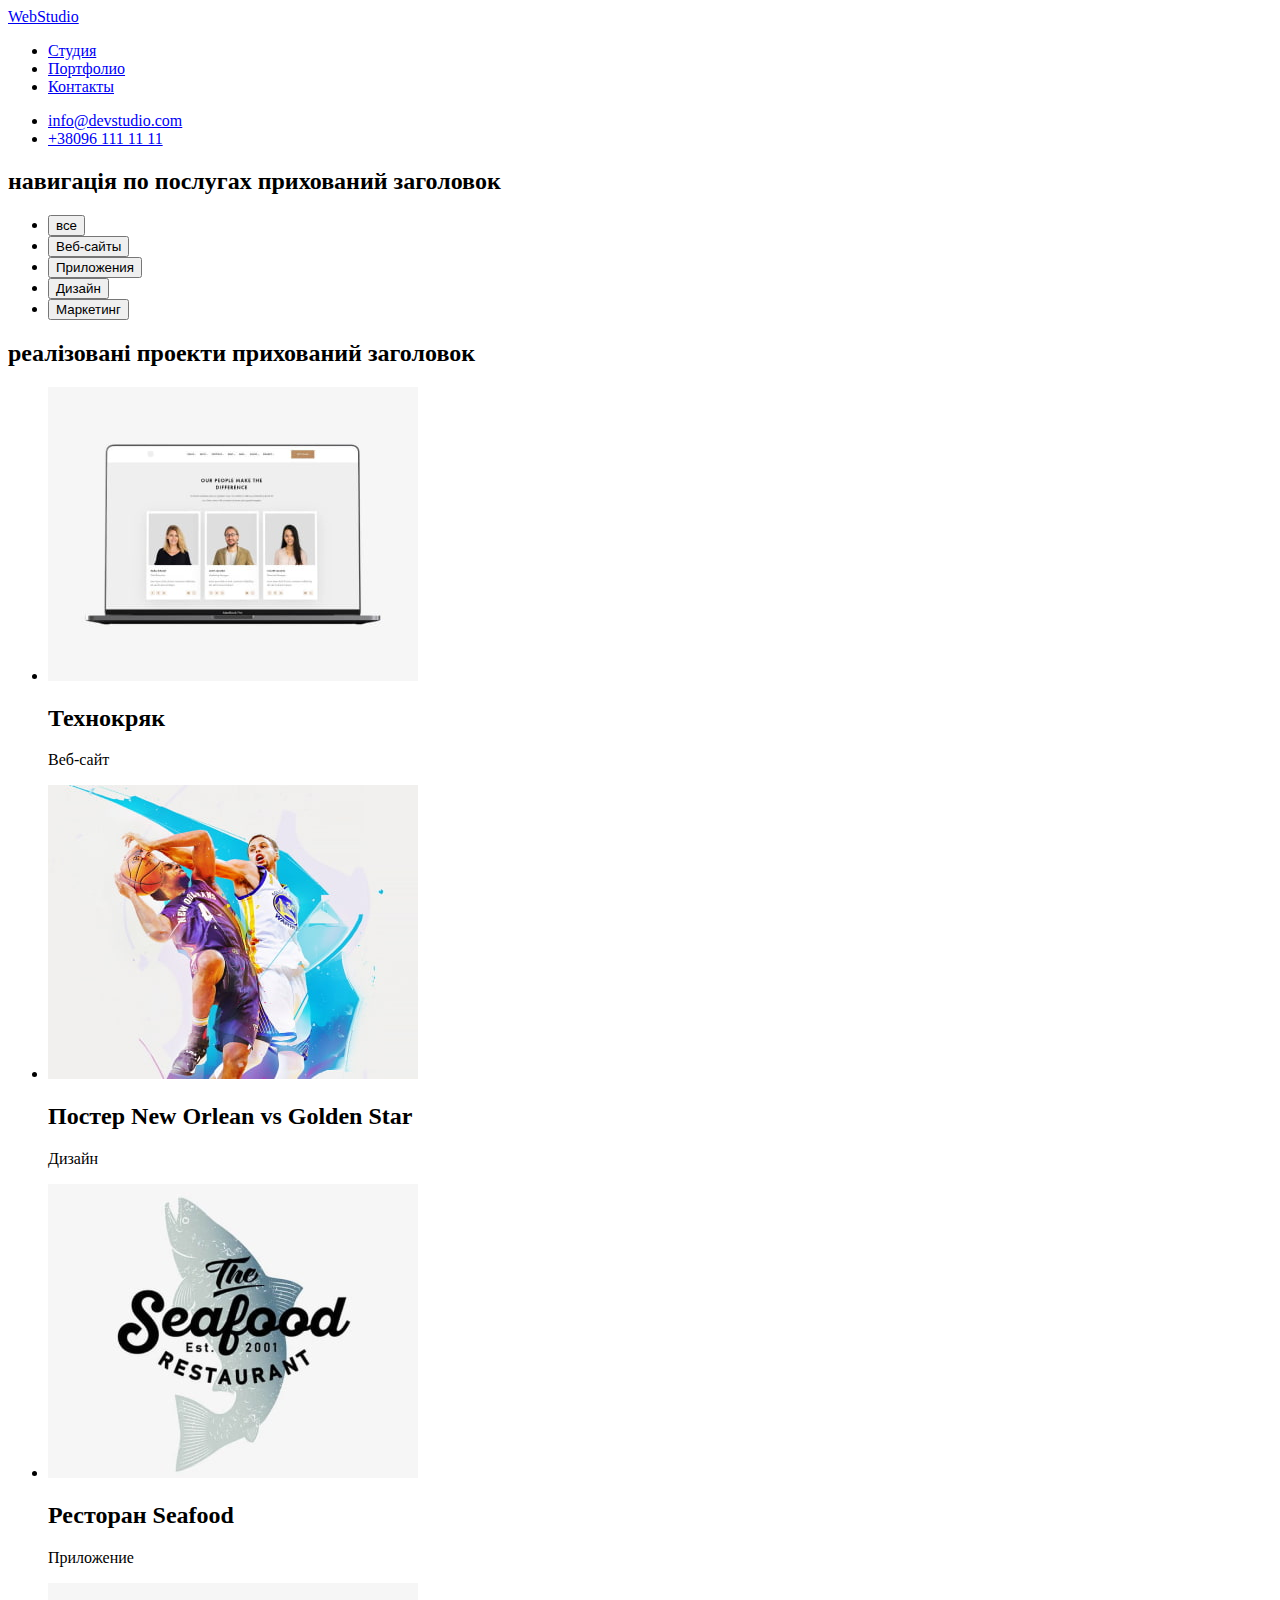
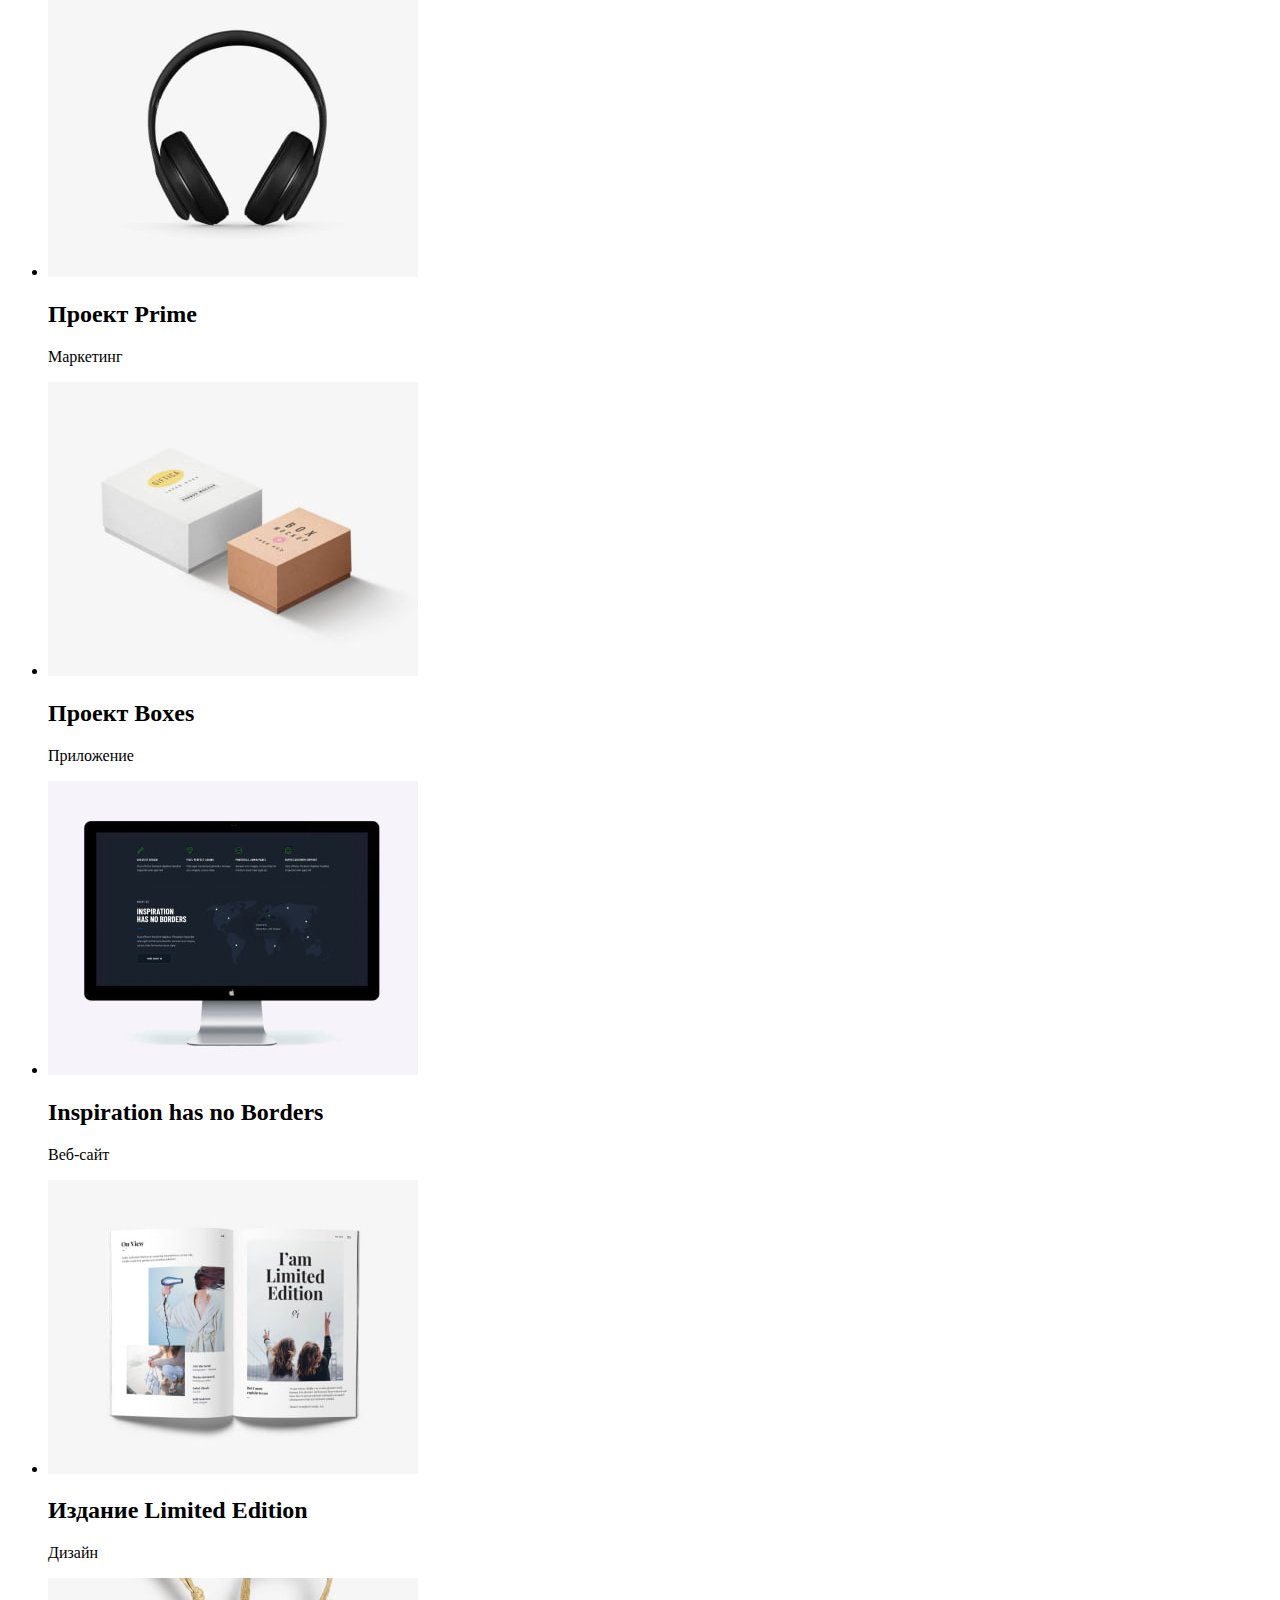
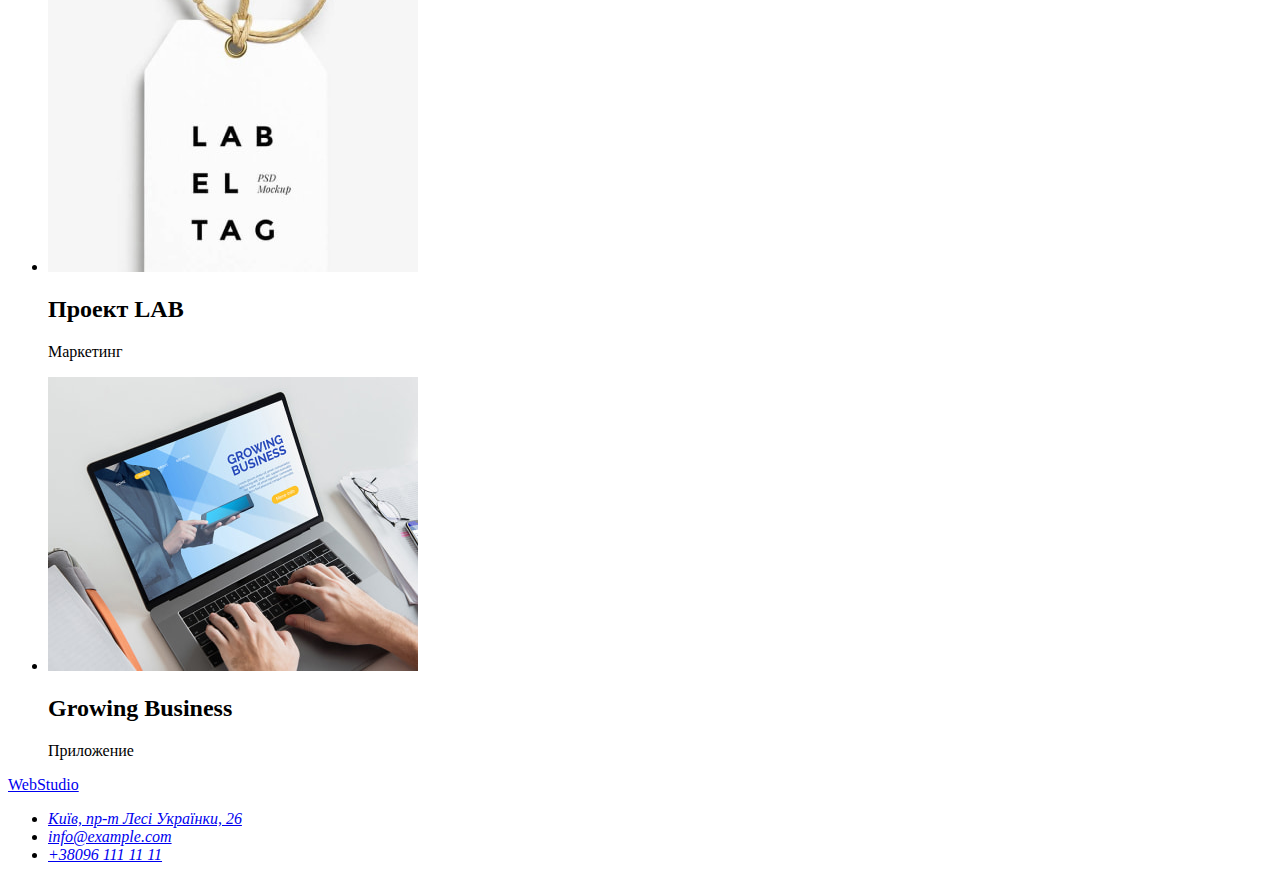
==== portfolio.html @ e9b62812 "portfolio" ====
<!DOCTYPE html>
<html lang="ru">
  <head>
    <meta charset="UTF-8" />
    <meta http-equiv="X-UA-Compatible" content="IE=edge" />
    <meta name="viewport" content="width=device-width, initial-scale=1.0" />
    <title>portfolio</title>
    <link rel="stylesheet" href="css/style.css" />
  </head>

  <body>
    <header>
      <nav>
        <a class="logo dark-logo" href="#">WebStudio</a>
        <ul>
          <li class="list-item">
            <a class="navlink" href="#">Студия</a>
          </li>
          <li class="list-item">
            <a class="navlink" href="#">Портфолио</a>
          </li>
          <li class="list-item">
            <a class="navlink" href="#">Контакты</a>
          </li>
        </ul>
      </nav>
      <ul>
        <li class="list-item">
          <a href="mailto:info@devstudio.com">info@devstudio.com</a>
        </li>
        <li class="list-item">
          <a href="tel:+380961111111">+38096 111 11 11</a>
        </li>
      </ul>
    </header>
    <main>
      <section>
        <h2>навигація по послугах прихований заголовок</h2>
        <ul>
          <li>
            <button type="button">все</button>
          </li>
          <li>
            <button type="button">Веб-сайты</button>
          </li>
          <li>
            <button type="button">Приложения</button>
          </li>
          <li>
            <button type="button">Дизайн</button>
          </li>
          <li>
            <button type="button">Маркетинг</button>
          </li>
        </ul>
      </section>
      <section>
        <h2>реалізовані проекти прихований заголовок</h2>
        <ul>
          <li>
            <a>
              <img src="./img/tehnockyak.jpg" alt="технокряк" />
              <h2>Технокряк</h2>
              <p>Веб-сайт</p>
            </a>
          </li>
          <li>
            <a>
              <img src="./img/poster.jpg" alt="постер" />
              <h2>Постер New Orlean vs Golden Star</h2>
              <p>Дизайн</p>
            </a>
          </li>
          <li>
            <a>
              <img src="./img/seafood.jpg" alt="ресторан" />
              <h2>Ресторан Seafood</h2>
              <p>Приложение</p>
            </a>
          </li>
          <li>
            <a>
              <img src="./img/prime.jpg" alt="проект prime" />
              <h2>Проект Prime</h2>
              <p>Маркетинг</p>
            </a>
          </li>
          <li>
            <a>
              <img src="./img/boxes.jpg" alt="boxes" />
              <h2>Проект Boxes</h2>
              <p>Приложение</p>
            </a>
          </li>
          <li>
            <a>
              <img src="./img/web-sate.jpg" alt="Веб-сайт" />
              <h2>Inspiration has no Borders</h2>
              <p>Веб-сайт</p>
            </a>
          </li>
          <li>
            <a>
              <img src="./img/limited_edition.jpg" alt="Дизайн издания" />
              <h2>Издание Limited Edition</h2>
              <p>Дизайн</p>
            </a>
          </li>
          <li>
            <a>
              <img src="./img/lab.jpg" alt="проект lab" />
              <h2>Проект LAB</h2>
              <p>Маркетинг</p>
            </a>
          </li>
          <li>
            <a>
              <img src="./img/business.jpg" alt="app Business" />
              <h2>Growing Business</h2>
              <p>Приложение</p>
            </a>
          </li>
        </ul>
      </section>
    </main>
    <footer>
      <a class="dark-logo" href="#">WebStudio</a>
      <address>
        <ul>
          <li>
            <a
              href="https://goo.gl/maps/NY9jB76HG3i3NCJy5"
              rel="noreferrer noopener nofollow"
              target="_blank"
              >Київ, пр-т Лесі Українки, 26
            </a>
          </li>
          <li><a href="mailto:info@example.com">info@example.com </a></li>
          <li>
            <a href="tel:+380991111111">+38096 111 11 11 </a>
          </li>
        </ul>
      </address>
    </footer>
  </body>
</html>
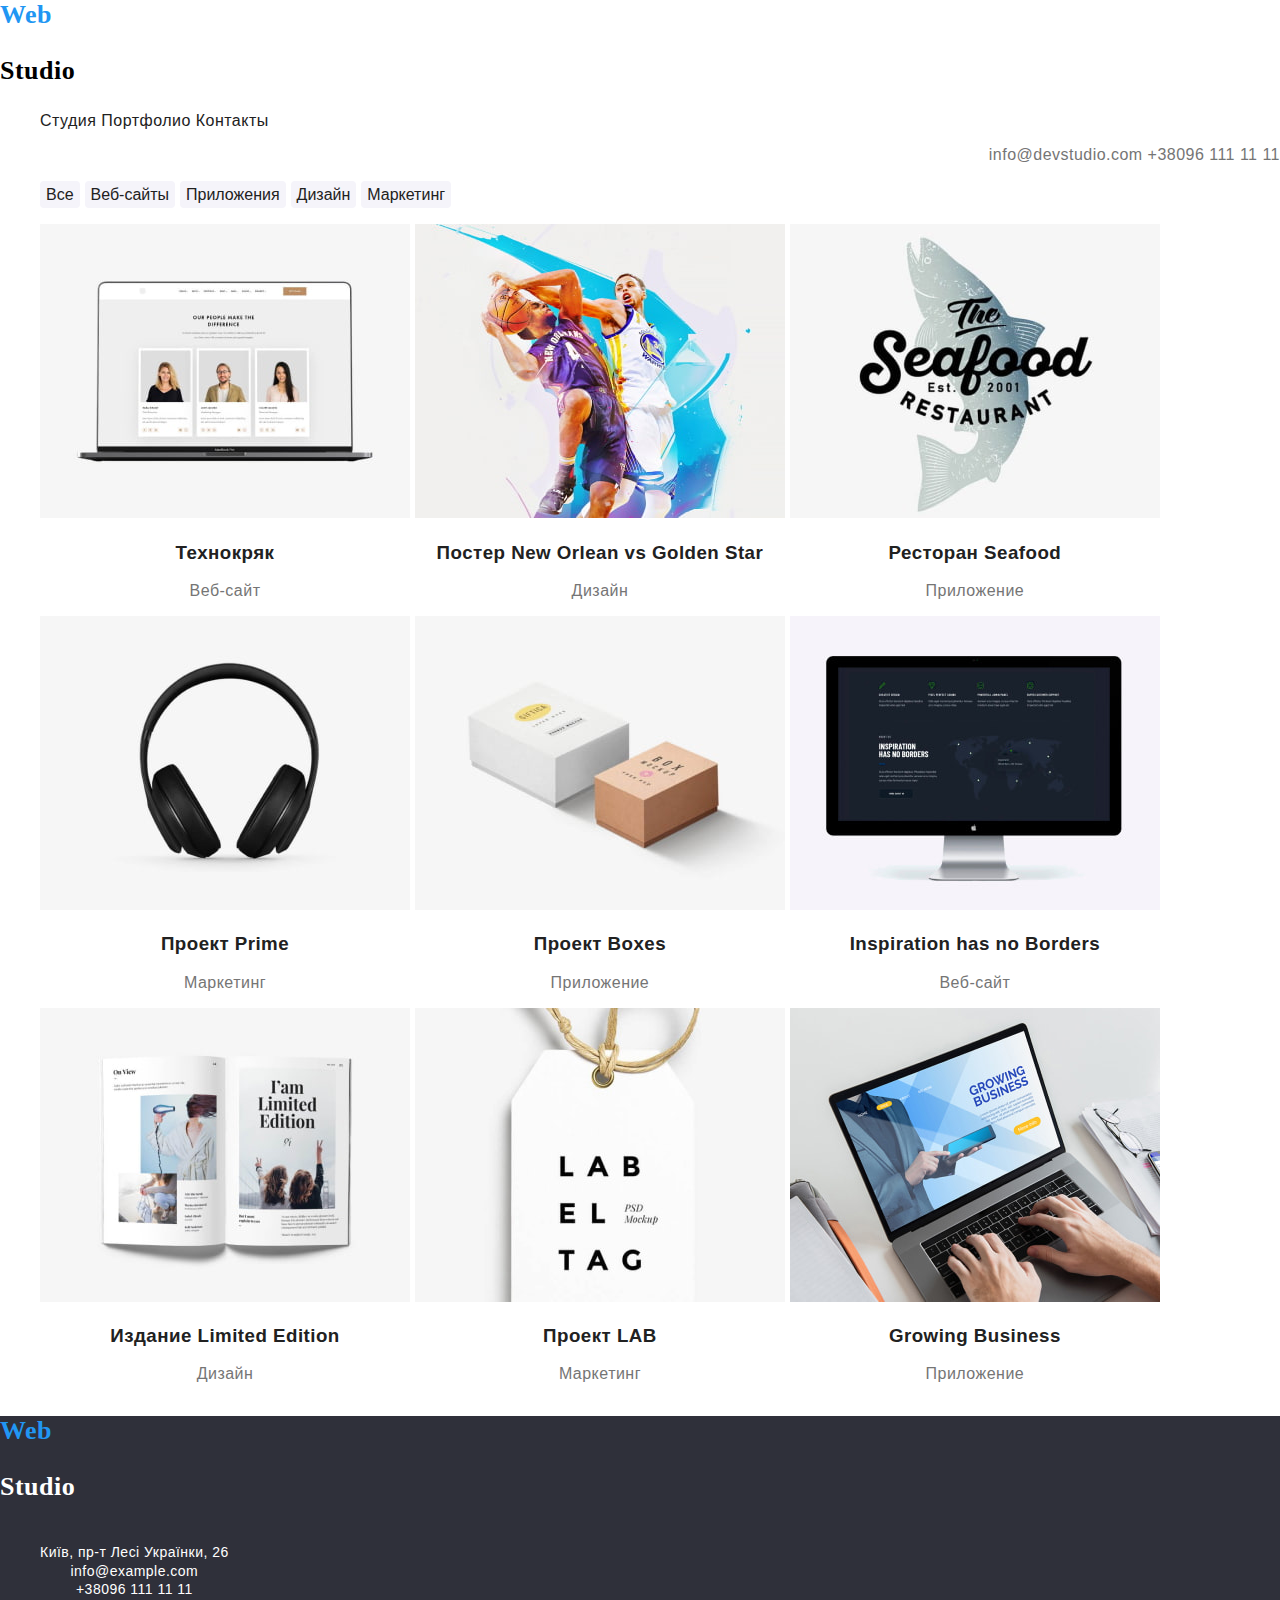
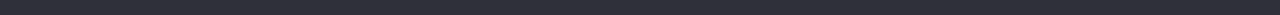
==== commit fbacddaf: "correct stile" ====
--- a/portfolio.html
+++ b/portfolio.html
@@ -5,139 +5,147 @@
     <meta http-equiv="X-UA-Compatible" content="IE=edge" />
     <meta name="viewport" content="width=device-width, initial-scale=1.0" />
     <title>portfolio</title>
+    <link rel="stylesheet" href="https://cdnjs.cloudflare.com/ajax/libs/modern-normalize/1.0.0/modern-normalize.min.css"/>
     <link rel="stylesheet" href="css/style.css" />
   </head>
-
   <body>
     <header>
       <nav>
-        <a class="logo dark-logo" href="#">WebStudio</a>
+        <a class="link logo" href="#">Web
+          <p class="link logo dark">Studio</p>
+        </a>
         <ul>
-          <li class="list-item">
-            <a class="navlink" href="#">Студия</a>
+          <li class="list">
+            <a class="link" href="./index.html">Студия</a>
           </li>
-          <li class="list-item">
-            <a class="navlink" href="#">Портфолио</a>
+          <li class="list">
+            <a class="link" href="#">Портфолио</a>
           </li>
-          <li class="list-item">
-            <a class="navlink" href="#">Контакты</a>
+          <li class="list">
+            <a class="link" href="#">Контакты</a>
           </li>
         </ul>
       </nav>
-      <ul>
-        <li class="list-item">
-          <a href="mailto:info@devstudio.com">info@devstudio.com</a>
+      <ul class="contaсt">
+        <li class="list">
+          <a class="link item" href="mailto:info@devstudio.com"
+            >info@devstudio.com</a>
         </li>
-        <li class="list-item">
-          <a href="tel:+380961111111">+38096 111 11 11</a>
+        <li class="list">
+          <a class="link item" href="tel:+380961111111">+38096 111 11 11</a>
         </li>
       </ul>
     </header>
     <main>
       <section>
-        <h2>навигація по послугах прихований заголовок</h2>
+        <h2 class="visually-hidden">Навигация</h2>
         <ul>
-          <li>
-            <button type="button">все</button>
+          <li class="list">
+            <button class="button selection" type="button">Все</button>
           </li>
-          <li>
-            <button type="button">Веб-сайты</button>
+          <li class="list">
+            <button class="button selection" type="button">Веб-сайты</button>
           </li>
-          <li>
-            <button type="button">Приложения</button>
+          <li class="list">
+            <button class="button selection" type="button">Приложения</button>
           </li>
-          <li>
-            <button type="button">Дизайн</button>
+          <li class="list">
+            <button class="button selection" type="button">Дизайн</button>
           </li>
-          <li>
-            <button type="button">Маркетинг</button>
+          <li class="list">
+            <button class="button selection" type="button">Маркетинг</button>
           </li>
         </ul>
       </section>
       <section>
-        <h2>реалізовані проекти прихований заголовок</h2>
+        <h2 class="visually-hidden">Реализованные проекты</h2>
         <ul>
-          <li>
-            <a>
+          <li class="list">
+            <a class="link">
               <img src="./img/tehnockyak.jpg" alt="технокряк" />
-              <h2>Технокряк</h2>
-              <p>Веб-сайт</p>
+              <h3>Технокряк</h3>
+              <p class="item">Веб-сайт</p>
             </a>
           </li>
-          <li>
-            <a>
-              <img src="./img/poster.jpg" alt="постер" />
-              <h2>Постер New Orlean vs Golden Star</h2>
-              <p>Дизайн</p>
+          <li class="list">
+            <a class="link">
+              <img src="./img/poster.jpg" alt="дизайн постеров" />
+              <h3>Постер New Orlean vs Golden Star</h3>
+              <p class="item">Дизайн</p>
             </a>
           </li>
-          <li>
-            <a>
-              <img src="./img/seafood.jpg" alt="ресторан" />
-              <h2>Ресторан Seafood</h2>
-              <p>Приложение</p>
+          <li class="list">
+            <a class="link">
+              <img src="./img/seafood.jpg" alt="приложение для ресторана" />
+              <h3>Ресторан Seafood</h3>
+              <p class="item">Приложение</p>
             </a>
           </li>
-          <li>
-            <a>
-              <img src="./img/prime.jpg" alt="проект prime" />
-              <h2>Проект Prime</h2>
-              <p>Маркетинг</p>
+          <li class="list">
+            <a class="link">
+              <img src="./img/prime.jpg" alt="маркетинг проект prime" />
+              <h3>Проект Prime</h3>
+              <p class="item">Маркетинг</p>
             </a>
           </li>
-          <li>
-            <a>
-              <img src="./img/boxes.jpg" alt="boxes" />
-              <h2>Проект Boxes</h2>
-              <p>Приложение</p>
+          <li class="list">
+            <a class="link">
+              <img src="./img/boxes.jpg" alt="коробочные приложения" />
+              <h3>Проект Boxes</h3>
+              <p class="item">Приложение</p>
             </a>
           </li>
-          <li>
-            <a>
+          <li class="list">
+            <a class="link">
               <img src="./img/web-sate.jpg" alt="Веб-сайт" />
-              <h2>Inspiration has no Borders</h2>
-              <p>Веб-сайт</p>
+              <h3>Inspiration has no Borders</h3>
+              <p class="item">Веб-сайт</p>
             </a>
           </li>
-          <li>
-            <a>
+          <li class="list">
+            <a class="link">
               <img src="./img/limited_edition.jpg" alt="Дизайн издания" />
-              <h2>Издание Limited Edition</h2>
-              <p>Дизайн</p>
+              <h3>Издание Limited Edition</h3>
+              <p class="item">Дизайн</p>
             </a>
           </li>
-          <li>
-            <a>
-              <img src="./img/lab.jpg" alt="проект lab" />
-              <h2>Проект LAB</h2>
-              <p>Маркетинг</p>
+          <li class="list">
+            <a class="link">
+              <img src="./img/lab.jpg" alt="маркетинговіе пректы" />
+              <h3>Проект LAB</h3>
+              <p class="item">Маркетинг</p>
             </a>
           </li>
-          <li>
-            <a>
-              <img src="./img/business.jpg" alt="app Business" />
-              <h2>Growing Business</h2>
-              <p>Приложение</p>
+          <li class="list">
+            <a class="link">
+              <img src="./img/business.jpg" alt="приложения для бизнесса" />
+              <h3>Growing Business</h3>
+              <p class="item">Приложение</p>
             </a>
           </li>
         </ul>
       </section>
     </main>
-    <footer>
-      <a class="dark-logo" href="#">WebStudio</a>
+    <footer class="footer">
+      <a class="link logo" href="#">Web
+        <p class="link logo light">Studio</p>
+      </a>
       <address>
-        <ul>
+        <ul class="list">
           <li>
             <a
+              class="link address"
               href="https://goo.gl/maps/NY9jB76HG3i3NCJy5"
               rel="noreferrer noopener nofollow"
               target="_blank"
               >Київ, пр-т Лесі Українки, 26
             </a>
           </li>
-          <li><a href="mailto:info@example.com">info@example.com </a></li>
           <li>
-            <a href="tel:+380991111111">+38096 111 11 11 </a>
+            <a class="link address" href="mailto:info@example.com">info@example.com </a>
+          </li>
+          <li>
+            <a class="link address" href="tel:+380991111111">+38096 111 11 11 </a>
           </li>
         </ul>
       </address>
--- a/css/style.css
+++ b/css/style.css
@@ -0,0 +1,108 @@
+body {
+  font-family: "Roboto", sans-serif;
+  color: #757575;
+  line-height: 1,4;
+  letter-spacing: 0.03em;
+}
+.link {
+  text-decoration: none;
+  cursor: pointer;
+  font-style: normal;
+  color: #212121;
+}
+.link:hover {
+  color: #2196f3;
+}
+.contaсt {
+  text-align: right;
+}
+.logo {
+  font-family: "Raleway", "sans-serif";
+  font-weight: 700;
+  font-size: 26px;
+  line-height: 1,19;
+  color: #2196f3;
+  text-align: left;
+}
+.dark {
+  color: #000000;
+  }
+.dark:hover {
+  color:#000000;
+}
+.light {
+  color: #FFFFFF;
+}
+.list {
+  list-style-type: none;
+  display: inline-block;
+  text-align: center;
+}
+.item {
+    font-weight: 400;
+    font-size: 16px;
+    line-height: 1,19;
+    text-align: center;
+    color: #757575;
+}
+.hero {
+  background: #2f303a;
+  color: aliceblue;
+  font-style: normal;
+  font-weight: 900;
+  font-size: 44px;
+  text-transform: uppercase;
+  text-align: center;
+}
+.button {
+  background-color:#2196F3;
+  color:#FFFFFF;
+  border-radius: 4px;
+  border: none;
+  cursor: pointer;
+}
+button:hover {
+  background-color: #2196F3;
+  color: #FFFFFF;
+  -webkit-transform: scale(1.3);
+  transform: scale(1.3);
+}
+.selection {
+  background-color: #F5F4FA;
+  color:#212121;
+  font-weight: 500;
+  font-size: 16px;
+  line-height: 1.62;
+  font-style: normal;
+}
+.colection {
+color:#212121;
+font-style: normal;
+font-weight: 700;
+font-size: 14px;
+text-transform: uppercase;
+}
+.title {
+  text-align: center;
+  font-weight: 500;
+  font-size: 16px;
+  color: #212121;
+}
+.topic {
+  font-weight: 700;
+  font-size: 36px;
+  line-height:1.16;
+}
+.visually-hidden {
+  position: fixed;
+  transform: scale(0);
+}
+.footer {
+  background: #2f303a;
+}
+.address {
+  color: #FFFFFF;
+  font-weight: 400;
+  font-size: 14px;
+  line-height: 1,71;
+}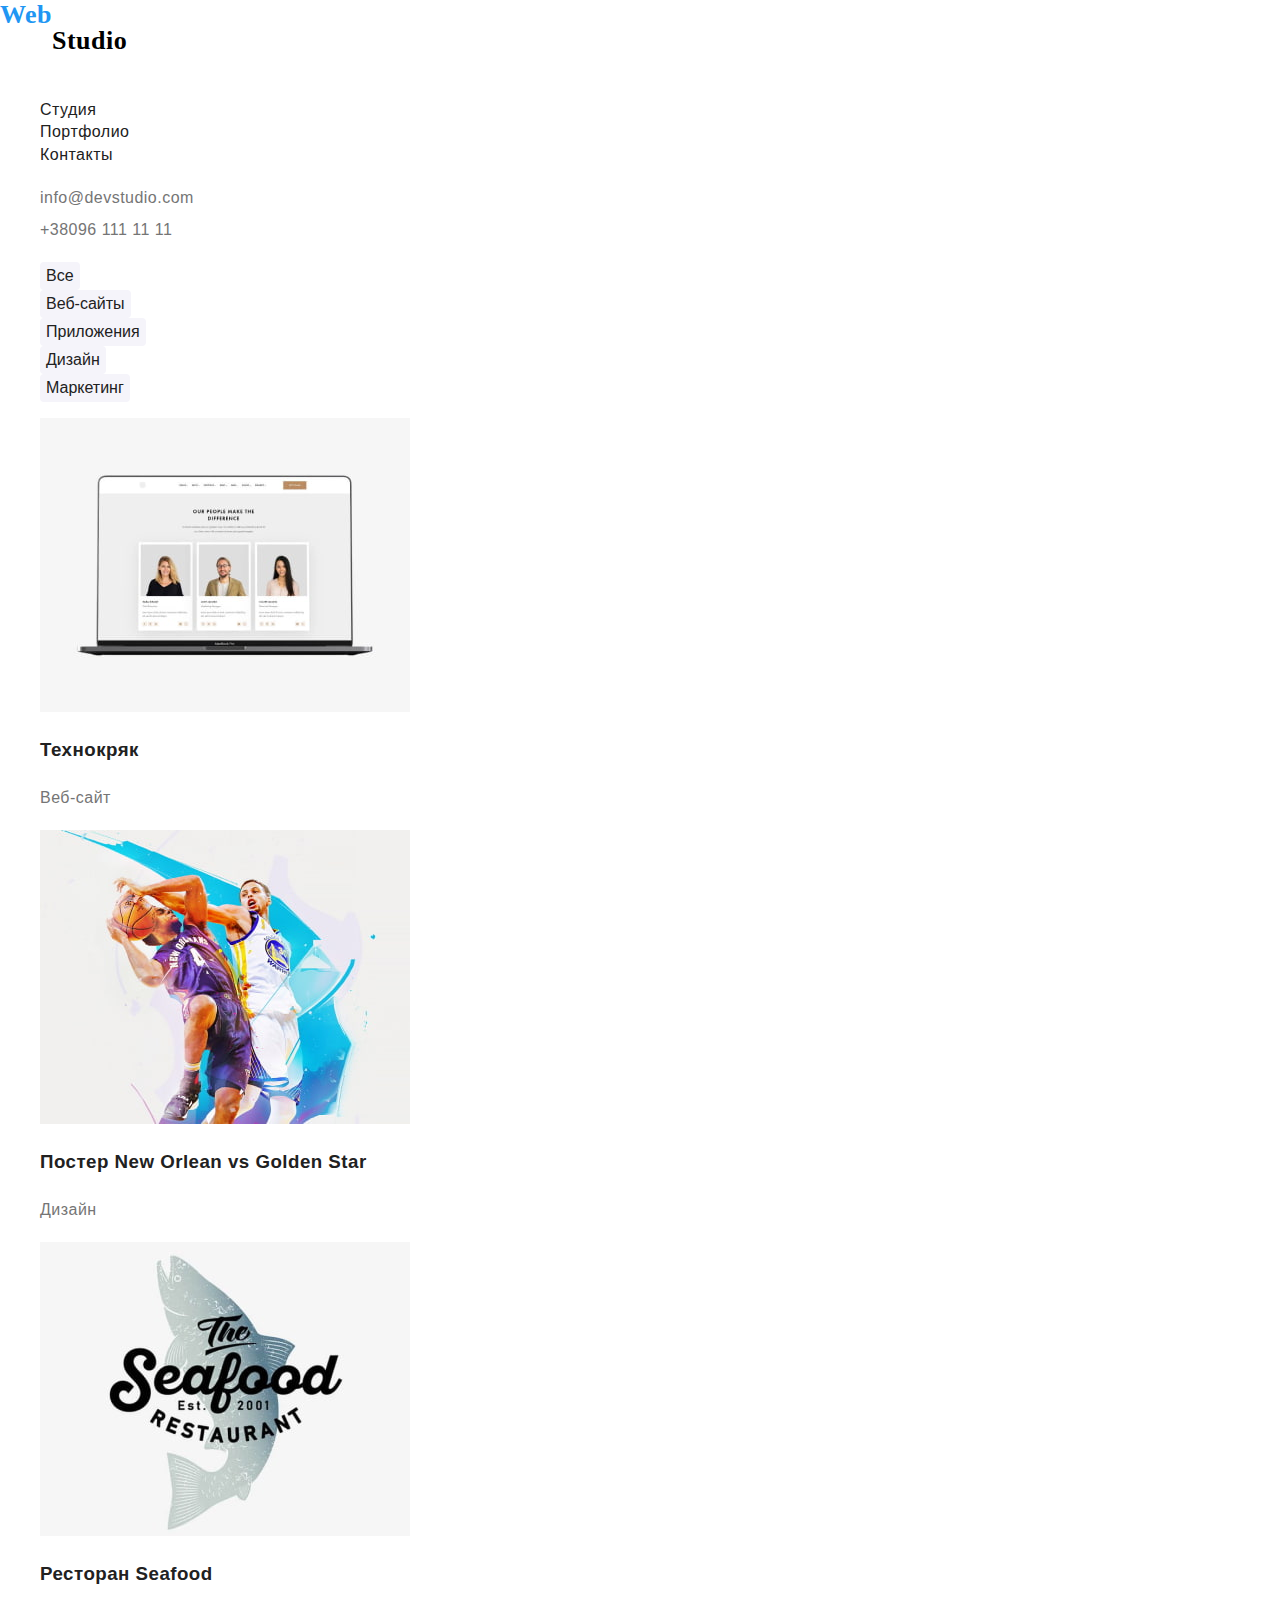
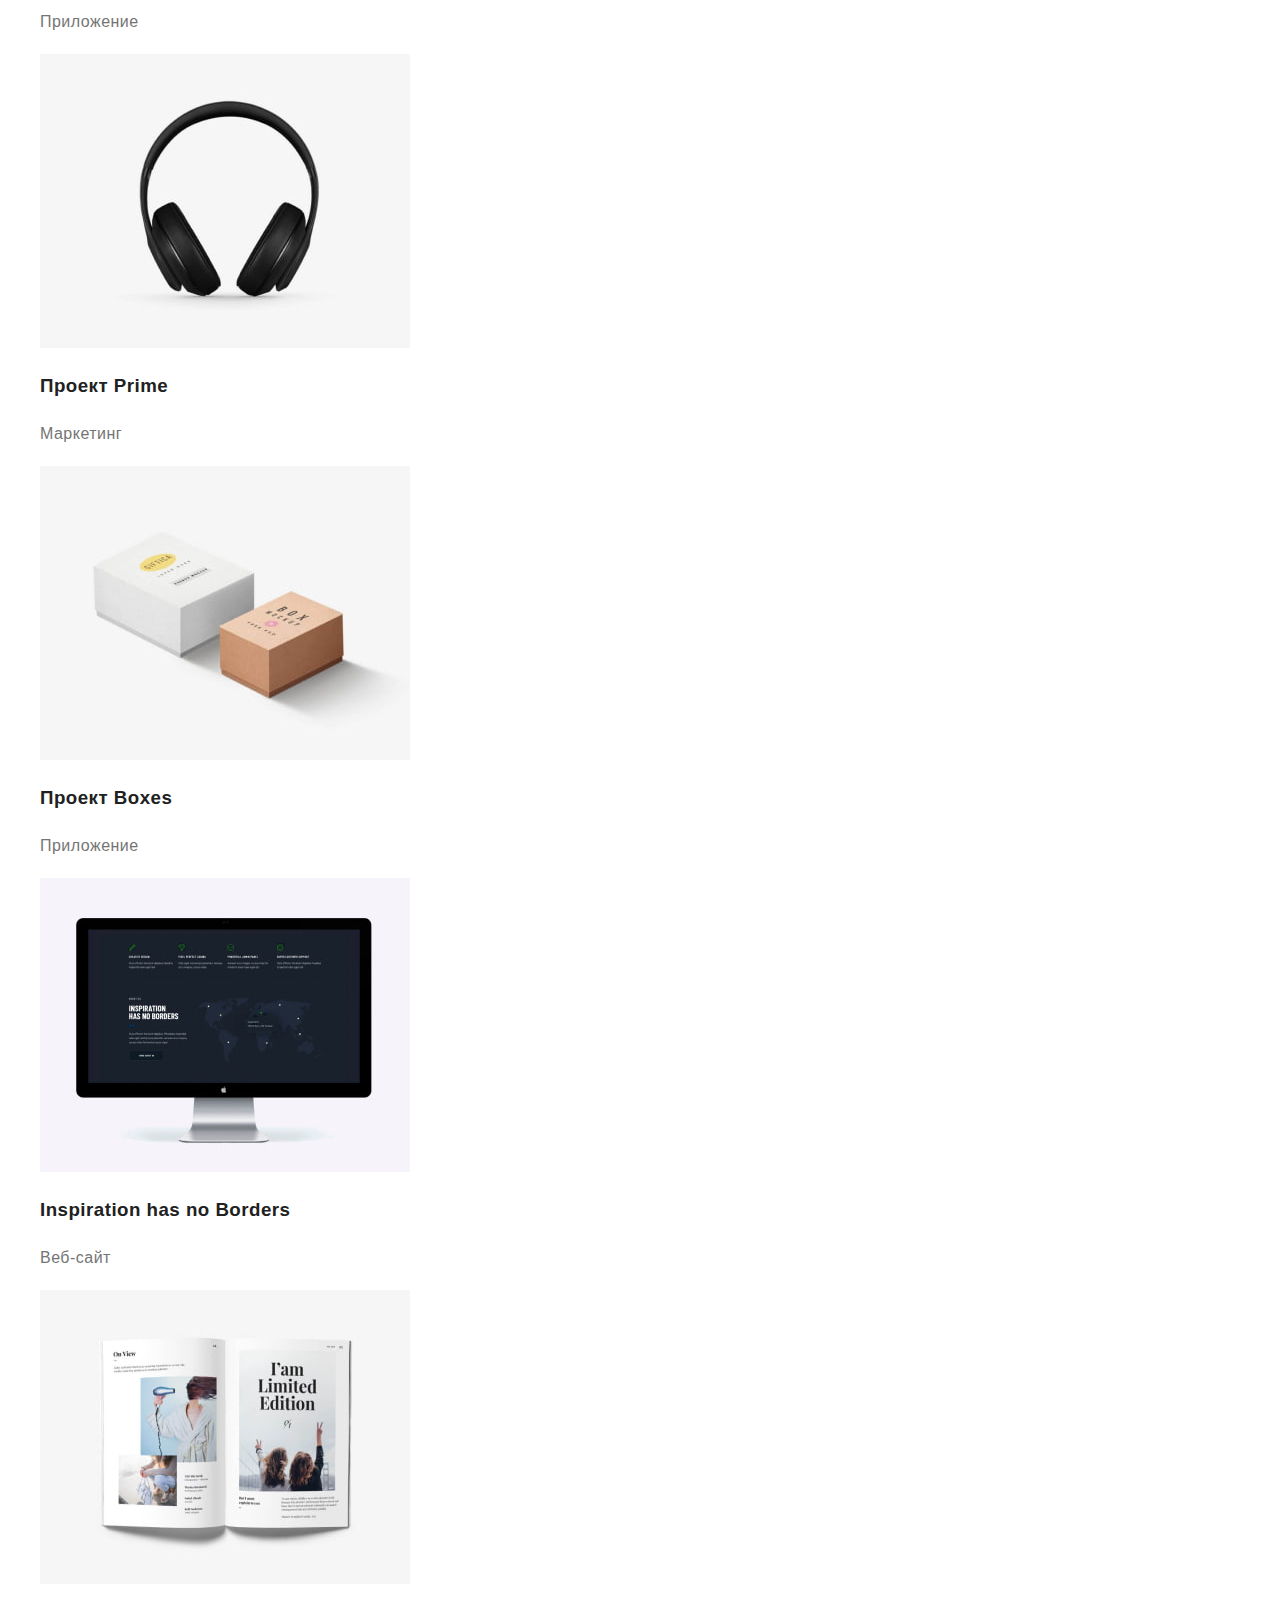
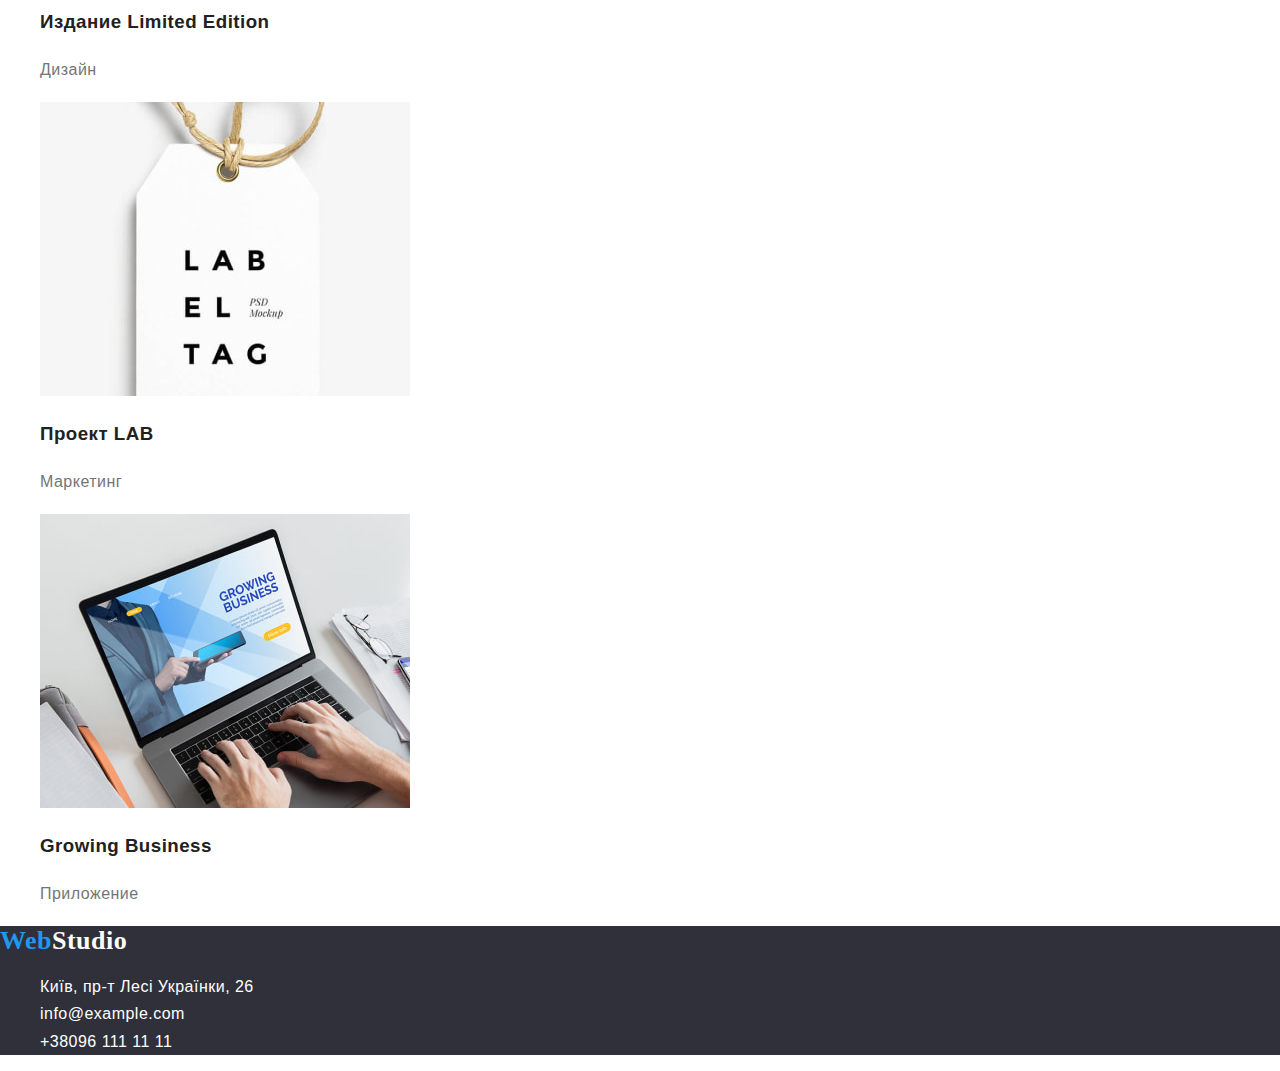
==== commit 87a22ddb: "correct text stile" ====
--- a/portfolio.html
+++ b/portfolio.html
@@ -5,7 +5,6 @@
     <meta http-equiv="X-UA-Compatible" content="IE=edge" />
     <meta name="viewport" content="width=device-width, initial-scale=1.0" />
     <title>portfolio</title>
-    <link rel="stylesheet" href="https://cdnjs.cloudflare.com/ajax/libs/modern-normalize/1.0.0/modern-normalize.min.css"/>
     <link rel="stylesheet" href="css/style.css" />
   </head>
   <body>
@@ -26,12 +25,12 @@
           </li>
         </ul>
       </nav>
-      <ul class="contaсt">
-        <li class="list">
+      <ul class="list">
+        <li>
           <a class="link item" href="mailto:info@devstudio.com"
             >info@devstudio.com</a>
         </li>
-        <li class="list">
+        <li>
           <a class="link item" href="tel:+380961111111">+38096 111 11 11</a>
         </li>
       </ul>
@@ -39,84 +38,84 @@
     <main>
       <section>
         <h2 class="visually-hidden">Навигация</h2>
-        <ul>
-          <li class="list">
+        <ul class="list">
+          <li>
             <button class="button selection" type="button">Все</button>
           </li>
-          <li class="list">
+          <li>
             <button class="button selection" type="button">Веб-сайты</button>
           </li>
-          <li class="list">
+          <li>
             <button class="button selection" type="button">Приложения</button>
           </li>
-          <li class="list">
+          <li>
             <button class="button selection" type="button">Дизайн</button>
           </li>
-          <li class="list">
+          <li>
             <button class="button selection" type="button">Маркетинг</button>
           </li>
         </ul>
       </section>
       <section>
         <h2 class="visually-hidden">Реализованные проекты</h2>
-        <ul>
-          <li class="list">
+        <ul class="list">
+          <li>
             <a class="link">
               <img src="./img/tehnockyak.jpg" alt="технокряк" />
               <h3>Технокряк</h3>
               <p class="item">Веб-сайт</p>
             </a>
           </li>
-          <li class="list">
+          <li>
             <a class="link">
               <img src="./img/poster.jpg" alt="дизайн постеров" />
               <h3>Постер New Orlean vs Golden Star</h3>
               <p class="item">Дизайн</p>
             </a>
           </li>
-          <li class="list">
+          <li>
             <a class="link">
               <img src="./img/seafood.jpg" alt="приложение для ресторана" />
               <h3>Ресторан Seafood</h3>
               <p class="item">Приложение</p>
             </a>
           </li>
-          <li class="list">
+          <li>
             <a class="link">
               <img src="./img/prime.jpg" alt="маркетинг проект prime" />
               <h3>Проект Prime</h3>
               <p class="item">Маркетинг</p>
             </a>
           </li>
-          <li class="list">
+          <li>
             <a class="link">
               <img src="./img/boxes.jpg" alt="коробочные приложения" />
               <h3>Проект Boxes</h3>
               <p class="item">Приложение</p>
             </a>
           </li>
-          <li class="list">
+          <li>
             <a class="link">
               <img src="./img/web-sate.jpg" alt="Веб-сайт" />
               <h3>Inspiration has no Borders</h3>
               <p class="item">Веб-сайт</p>
             </a>
           </li>
-          <li class="list">
+          <li>
             <a class="link">
               <img src="./img/limited_edition.jpg" alt="Дизайн издания" />
               <h3>Издание Limited Edition</h3>
               <p class="item">Дизайн</p>
             </a>
           </li>
-          <li class="list">
+          <li>
             <a class="link">
               <img src="./img/lab.jpg" alt="маркетинговіе пректы" />
               <h3>Проект LAB</h3>
               <p class="item">Маркетинг</p>
             </a>
           </li>
-          <li class="list">
+          <li>
             <a class="link">
               <img src="./img/business.jpg" alt="приложения для бизнесса" />
               <h3>Growing Business</h3>
@@ -128,7 +127,7 @@
     </main>
     <footer class="footer">
       <a class="link logo" href="#">Web
-        <p class="link logo light">Studio</p>
+        <span class="logo light">Studio</span>
       </a>
       <address>
         <ul class="list">
--- a/css/style.css
+++ b/css/style.css
@@ -1,108 +1,506 @@
+/*! normalize.css v8.0.1 | MIT License | github.com/necolas/normalize.css */
+
+/* Document
+   ========================================================================== */
+
+/**
+ * 1. Correct the line height in all browsers.
+ * 2. Prevent adjustments of font size after orientation changes in iOS.
+ */
+
+html {
+  line-height: 1.15;
+  /* 1 */
+  -webkit-text-size-adjust: 100%;
+  /* 2 */
+}
+
+/* Sections
+   ========================================================================== */
+
+/**
+ * Remove the margin in all browsers.
+ */
+
 body {
-  font-family: "Roboto", sans-serif;
-  color: #757575;
-  line-height: 1,4;
+  margin: 0;
+}
+
+/**
+ * Render the `main` element consistently in IE.
+ */
+
+main {
+  display: block;
+}
+
+/**
+ * Correct the font size and margin on `h1` elements within `section` and
+ * `article` contexts in Chrome, Firefox, and Safari.
+ */
+
+h1 {
+  font-size: 2em;
+  margin: 0.67em 0;
+}
+
+/* Grouping content
+   ========================================================================== */
+
+/**
+ * 1. Add the correct box sizing in Firefox.
+ * 2. Show the overflow in Edge and IE.
+ */
+
+hr {
+  box-sizing: content-box;
+  /* 1 */
+  height: 0;
+  /* 1 */
+  overflow: visible;
+  /* 2 */
+}
+
+/**
+ * 1. Correct the inheritance and scaling of font size in all browsers.
+ * 2. Correct the odd `em` font sizing in all browsers.
+ */
+
+pre {
+  font-family: monospace, monospace;
+  /* 1 */
+  font-size: 1em;
+  /* 2 */
+}
+
+/* Text-level semantics
+   ========================================================================== */
+
+/**
+ * Remove the gray background on active links in IE 10.
+ */
+
+a {
+  background-color: transparent;
+}
+
+/**
+ * 1. Remove the bottom border in Chrome 57-
+ * 2. Add the correct text decoration in Chrome, Edge, IE, Opera, and Safari.
+ */
+
+abbr[title] {
+  border-bottom: none;
+  /* 1 */
+  text-decoration: underline;
+  /* 2 */
+  text-decoration: underline dotted;
+  /* 2 */
+}
+
+/**
+ * Add the correct font weight in Chrome, Edge, and Safari.
+ */
+
+b,
+strong {
+  font-weight: bolder;
+}
+
+/**
+ * 1. Correct the inheritance and scaling of font size in all browsers.
+ * 2. Correct the odd `em` font sizing in all browsers.
+ */
+
+code,
+kbd,
+samp {
+  font-family: monospace, monospace;
+  /* 1 */
+  font-size: 1em;
+  /* 2 */
+}
+
+/**
+ * Add the correct font size in all browsers.
+ */
+
+small {
+  font-size: 80%;
+}
+
+/**
+ * Prevent `sub` and `sup` elements from affecting the line height in
+ * all browsers.
+ */
+
+sub,
+sup {
+  font-size: 75%;
+  line-height: 0;
+  position: relative;
+  vertical-align: baseline;
+}
+
+sub {
+  bottom: -0.25em;
+}
+
+sup {
+  top: -0.5em;
+}
+
+/* Embedded content
+   ========================================================================== */
+
+/**
+ * Remove the border on images inside links in IE 10.
+ */
+
+img {
+  border-style: none;
+}
+
+/* Forms
+   ========================================================================== */
+
+/**
+ * 1. Change the font styles in all browsers.
+ * 2. Remove the margin in Firefox and Safari.
+ */
+
+button,
+input,
+optgroup,
+select,
+textarea {
+  font-family: inherit;
+  /* 1 */
+  font-size: 100%;
+  /* 1 */
+  line-height: 1.15;
+  /* 1 */
+  margin: 0;
+  /* 2 */
+}
+
+/**
+ * Show the overflow in IE.
+ * 1. Show the overflow in Edge.
+ */
+
+button,
+input {
+  /* 1 */
+  overflow: visible;
+}
+
+/**
+ * Remove the inheritance of text transform in Edge, Firefox, and IE.
+ * 1. Remove the inheritance of text transform in Firefox.
+ */
+
+button,
+select {
+  /* 1 */
+  text-transform: none;
+}
+
+/**
+ * Correct the inability to style clickable types in iOS and Safari.
+ */
+
+button,
+[type="button"],
+[type="reset"],
+[type="submit"] {
+  -webkit-appearance: button;
+}
+
+/**
+ * Remove the inner border and padding in Firefox.
+ */
+
+button::-moz-focus-inner,
+[type="button"]::-moz-focus-inner,
+[type="reset"]::-moz-focus-inner,
+[type="submit"]::-moz-focus-inner {
+  border-style: none;
+  padding: 0;
+}
+
+/**
+ * Restore the focus styles unset by the previous rule.
+ */
+
+button:-moz-focusring,
+[type="button"]:-moz-focusring,
+[type="reset"]:-moz-focusring,
+[type="submit"]:-moz-focusring {
+  outline: 1px dotted ButtonText;
+}
+
+/**
+ * Correct the padding in Firefox.
+ */
+
+fieldset {
+  padding: 0.35em 0.75em 0.625em;
+}
+
+/**
+ * 1. Correct the text wrapping in Edge and IE.
+ * 2. Correct the color inheritance from `fieldset` elements in IE.
+ * 3. Remove the padding so developers are not caught out when they zero out
+ *    `fieldset` elements in all browsers.
+ */
+
+legend {
+  box-sizing: border-box;
+  /* 1 */
+  color: inherit;
+  /* 2 */
+  display: table;
+  /* 1 */
+  max-width: 100%;
+  /* 1 */
+  padding: 0;
+  /* 3 */
+  white-space: normal;
+  /* 1 */
+}
+
+/**
+ * Add the correct vertical alignment in Chrome, Firefox, and Opera.
+ */
+
+progress {
+  vertical-align: baseline;
+}
+
+/**
+ * Remove the default vertical scrollbar in IE 10+.
+ */
+
+textarea {
+  overflow: auto;
+}
+
+/**
+ * 1. Add the correct box sizing in IE 10.
+ * 2. Remove the padding in IE 10.
+ */
+
+[type="checkbox"],
+[type="radio"] {
+  box-sizing: border-box;
+  /* 1 */
+  padding: 0;
+  /* 2 */
+}
+
+/**
+ * Correct the cursor style of increment and decrement buttons in Chrome.
+ */
+
+[type="number"]::-webkit-inner-spin-button,
+[type="number"]::-webkit-outer-spin-button {
+  height: auto;
+}
+
+/**
+ * 1. Correct the odd appearance in Chrome and Safari.
+ * 2. Correct the outline style in Safari.
+ */
+
+[type="search"] {
+  -webkit-appearance: textfield;
+  /* 1 */
+  outline-offset: -2px;
+  /* 2 */
+}
+
+/**
+ * Remove the inner padding in Chrome and Safari on macOS.
+ */
+
+[type="search"]::-webkit-search-decoration {
+  -webkit-appearance: none;
+}
+
+/**
+ * 1. Correct the inability to style clickable types in iOS and Safari.
+ * 2. Change font properties to `inherit` in Safari.
+ */
+
+::-webkit-file-upload-button {
+  -webkit-appearance: button;
+  /* 1 */
+  font: inherit;
+  /* 2 */
+}
+
+/* Interactive
+   ========================================================================== */
+
+/*
+ * Add the correct display in Edge, IE 10+, and Firefox.
+ */
+
+details {
+  display: block;
+}
+
+/*
+ * Add the correct display in all browsers.
+ */
+
+summary {
+  display: list-item;
+}
+
+/* Misc
+   ========================================================================== */
+
+/**
+ * Add the correct display in IE 10+.
+ */
+
+template {
+  display: none;
+}
+[hidden] {
+  display: none;
+}
+/**
+ * Add the correct display in IE 10.
+ */
+:root {
+  --font-family: "Roboto", sans-serif;
+  --secondary-font:"Raleway";
+  --color-blue: #2196f3;
+  --text-color-gray: #757575;
+  --text-color-black: #212121;
+  --decoration-color-black: #000000;
+  --decoration-color-white: #ffffff;
+  --background-color-dark: #2f303a;
+  --background-color-light: #f5f4fa;
+}
+body {
+  font-family:var(--font-family);
+  color: var(--text-color-black);
+  font-weight: 400;
+  line-height: 1.4;
   letter-spacing: 0.03em;
+  font-style: normal;
 }
 .link {
   text-decoration: none;
-  cursor: pointer;
-  font-style: normal;
-  color: #212121;
+  color: inherit;
+  font-weight: 500;
+  color: var(--text-color-black);
 }
 .link:hover {
-  color: #2196f3;
-}
-.contaсt {
-  text-align: right;
+  color: var(--color-blue);
 }
 .logo {
-  font-family: "Raleway", "sans-serif";
+  font-family:var(--secondary-font);
   font-weight: 700;
   font-size: 26px;
-  line-height: 1,19;
-  color: #2196f3;
+  line-height: 1.19;
+  color: var(--color-blue);
   text-align: left;
+  display: flex;
 }
 .dark {
-  color: #000000;
-  }
+  color: var(--decoration-color-black);
+}
 .dark:hover {
-  color:#000000;
+  color: var(--decoration-color-black);
 }
 .light {
-  color: #FFFFFF;
+  color: var(--decoration-color-white);
 }
 .list {
   list-style-type: none;
-  display: inline-block;
-  text-align: center;
 }
 .item {
-    font-weight: 400;
-    font-size: 16px;
-    line-height: 1,19;
-    text-align: center;
-    color: #757575;
+  font-size: 16px;
+  line-height:2;
+  color: var(--text-color-gray);
 }
 .hero {
-  background: #2f303a;
-  color: aliceblue;
-  font-style: normal;
+  background: var(--background-color-dark);
+  color: var(--decoration-color-white);
   font-weight: 900;
   font-size: 44px;
+  letter-spacing: 0.06em;
   text-transform: uppercase;
   text-align: center;
 }
 .button {
-  background-color:#2196F3;
-  color:#FFFFFF;
+  background-color: var(--color-blue);
+  color: var(--decoration-color-white);
   border-radius: 4px;
   border: none;
   cursor: pointer;
 }
 button:hover {
-  background-color: #2196F3;
-  color: #FFFFFF;
+  background-color: var(--color-blue);
+  color: var(--decoration-color-white);
   -webkit-transform: scale(1.3);
   transform: scale(1.3);
 }
 .selection {
-  background-color: #F5F4FA;
-  color:#212121;
+  background-color: var(--background-color-light);
+  color: var(--text-color-black);
   font-weight: 500;
   font-size: 16px;
   line-height: 1.62;
-  font-style: normal;
 }
 .colection {
-color:#212121;
-font-style: normal;
-font-weight: 700;
-font-size: 14px;
-text-transform: uppercase;
+  font-weight: 700;
+  color: var(--text-color-black);
+  text-transform: uppercase;
 }
 .title {
-  text-align: center;
   font-weight: 500;
   font-size: 16px;
-  color: #212121;
+  line-height: 1.18;
+  color: var(--decoration-color-black);
+}
+.text {
+  color: var(--text-color-grey);
+  font-weight: 400;
+  font-size: 16px;
+  line-height: 1.18;
 }
 .topic {
   font-weight: 700;
   font-size: 36px;
-  line-height:1.16;
+  line-height: 1.16;
+}
+.tim {
+  background-color: var(--background-color-light);
 }
 .visually-hidden {
-  position: fixed;
-  transform: scale(0);
+  position: absolute;
+  width: 1px;
+  height: 1px;
+  margin: -1px;
+  border: 0;
+  padding: 0;
+  white-space: nowrap;
+  clip-path: inset(100%);
+  clip: rect(0 0 0 0);
+  overflow: hidden;
 }
 .footer {
-  background: #2f303a;
+  background: var(--background-color-dark);
 }
 .address {
-  color: #FFFFFF;
+  color: var(--decoration-color-white);
   font-weight: 400;
-  font-size: 14px;
-  line-height: 1,71;
+  font-style: normal;
+  line-height: 1.71;
 }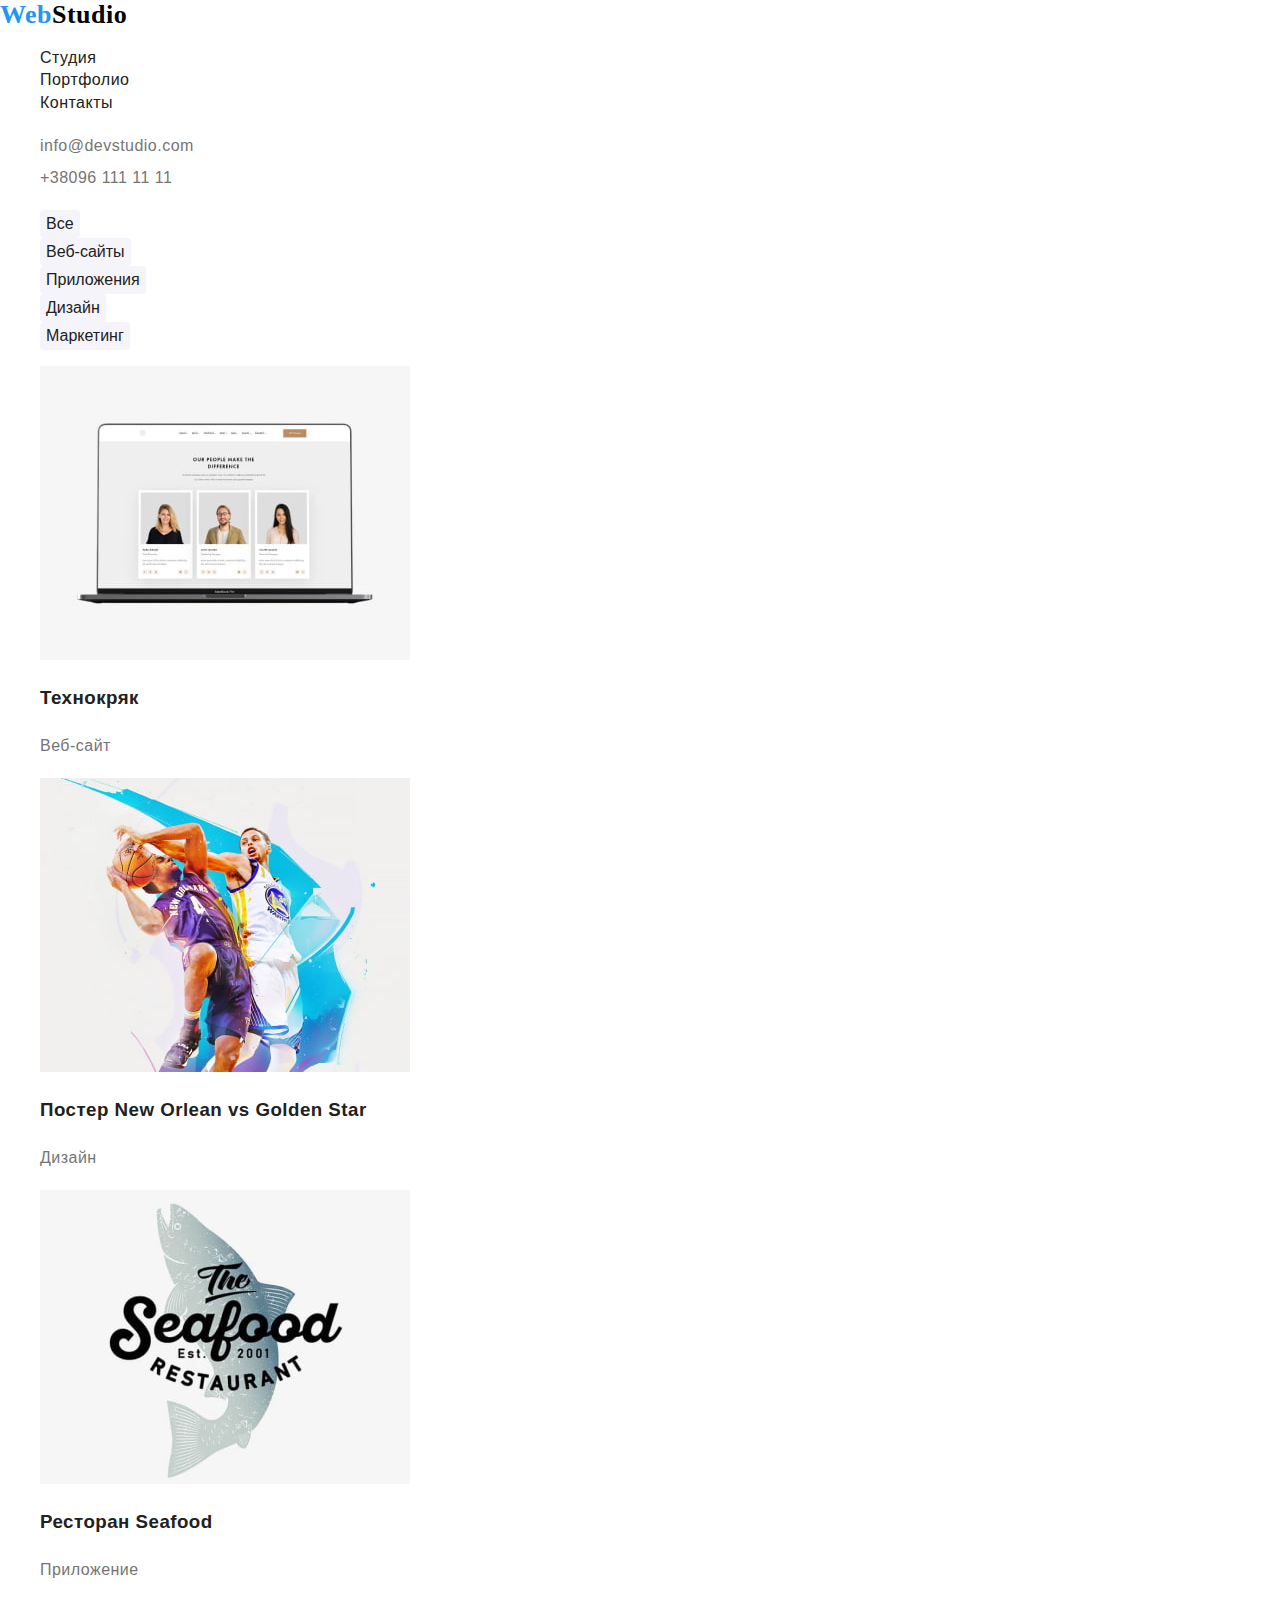
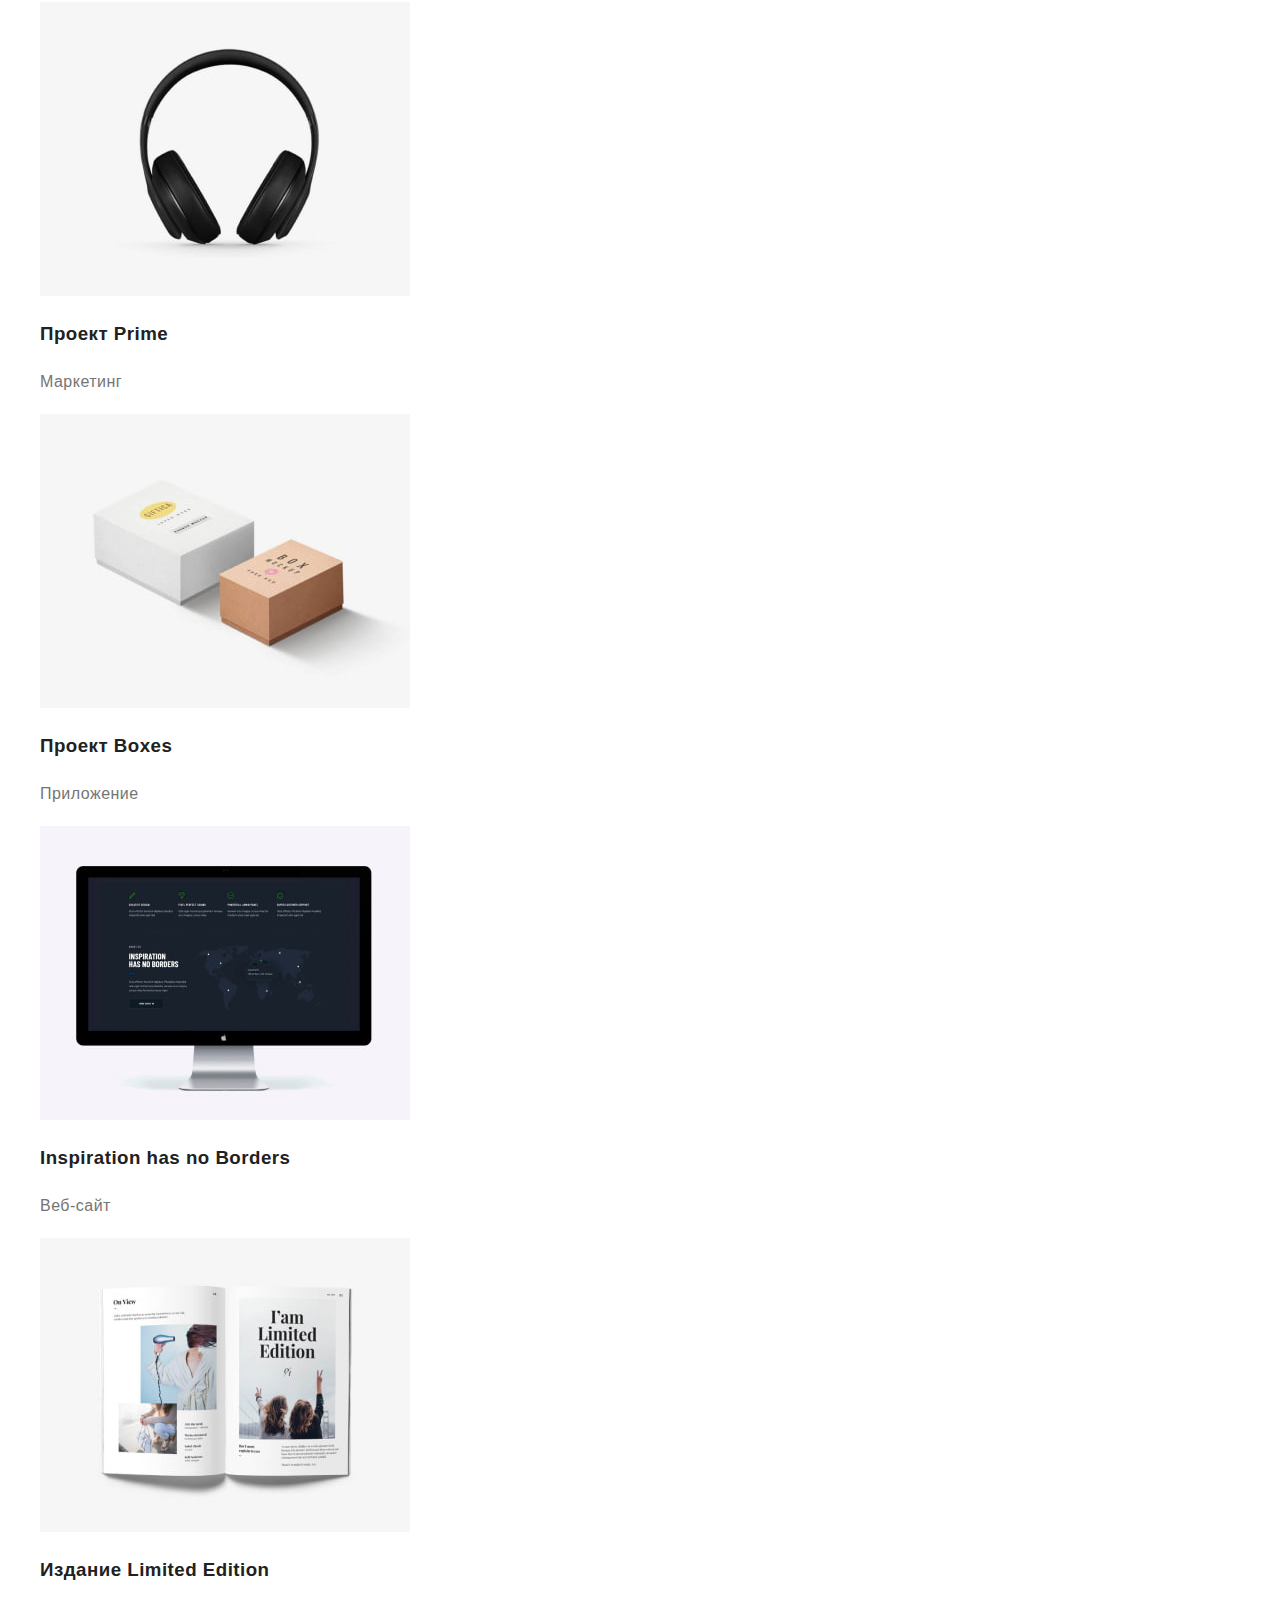
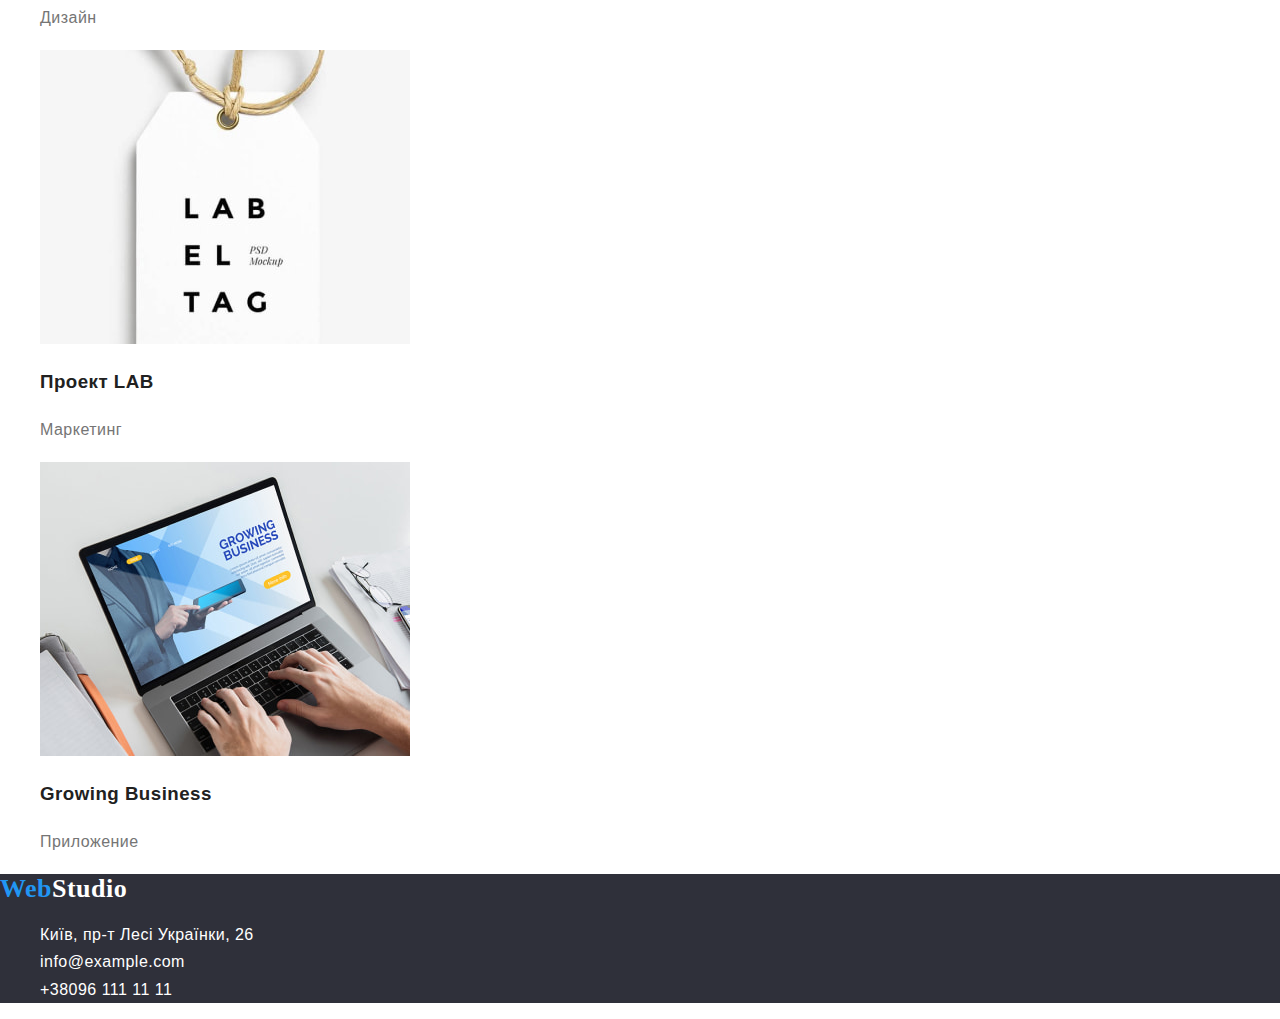
==== commit 1513f536: "correct logo" ====
--- a/portfolio.html
+++ b/portfolio.html
@@ -11,7 +11,7 @@
     <header>
       <nav>
         <a class="link logo" href="#">Web
-          <p class="link logo dark">Studio</p>
+          <span class="logo dark">Studio</span>
         </a>
         <ul>
           <li class="list">
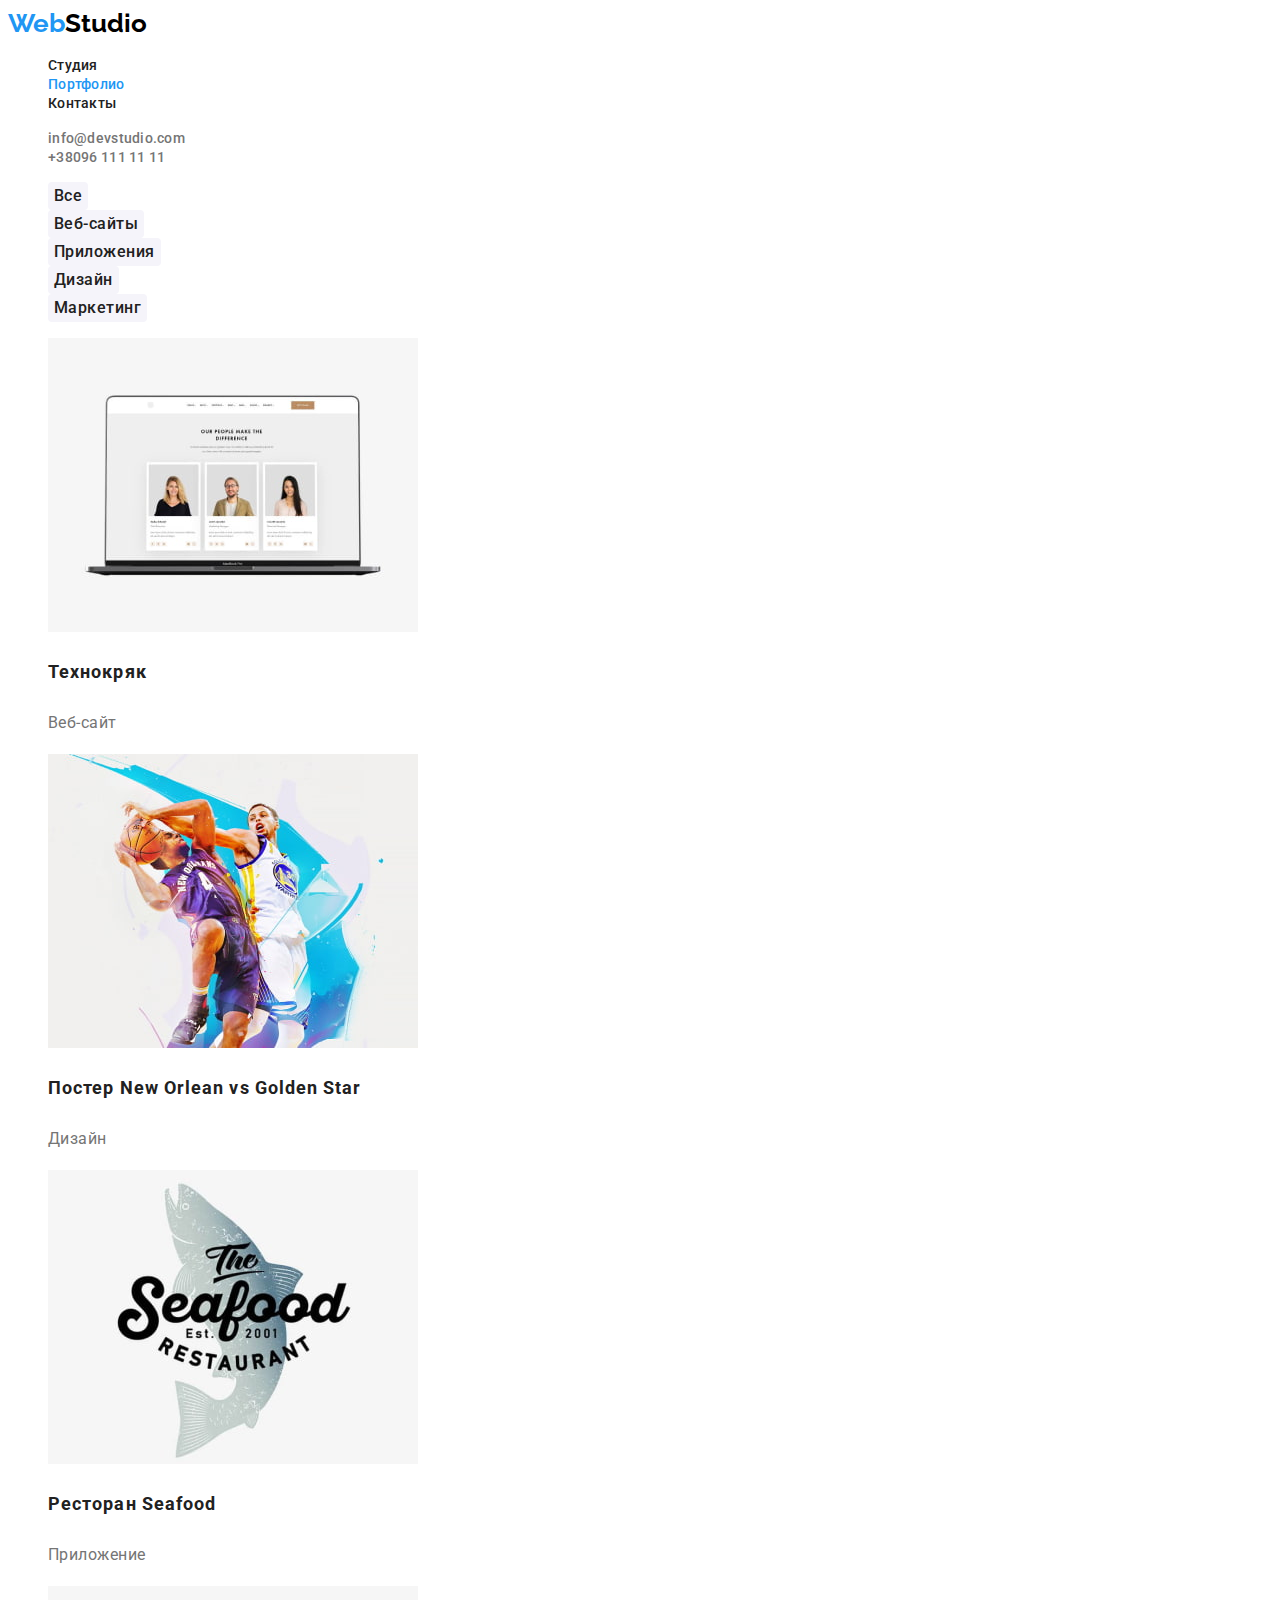
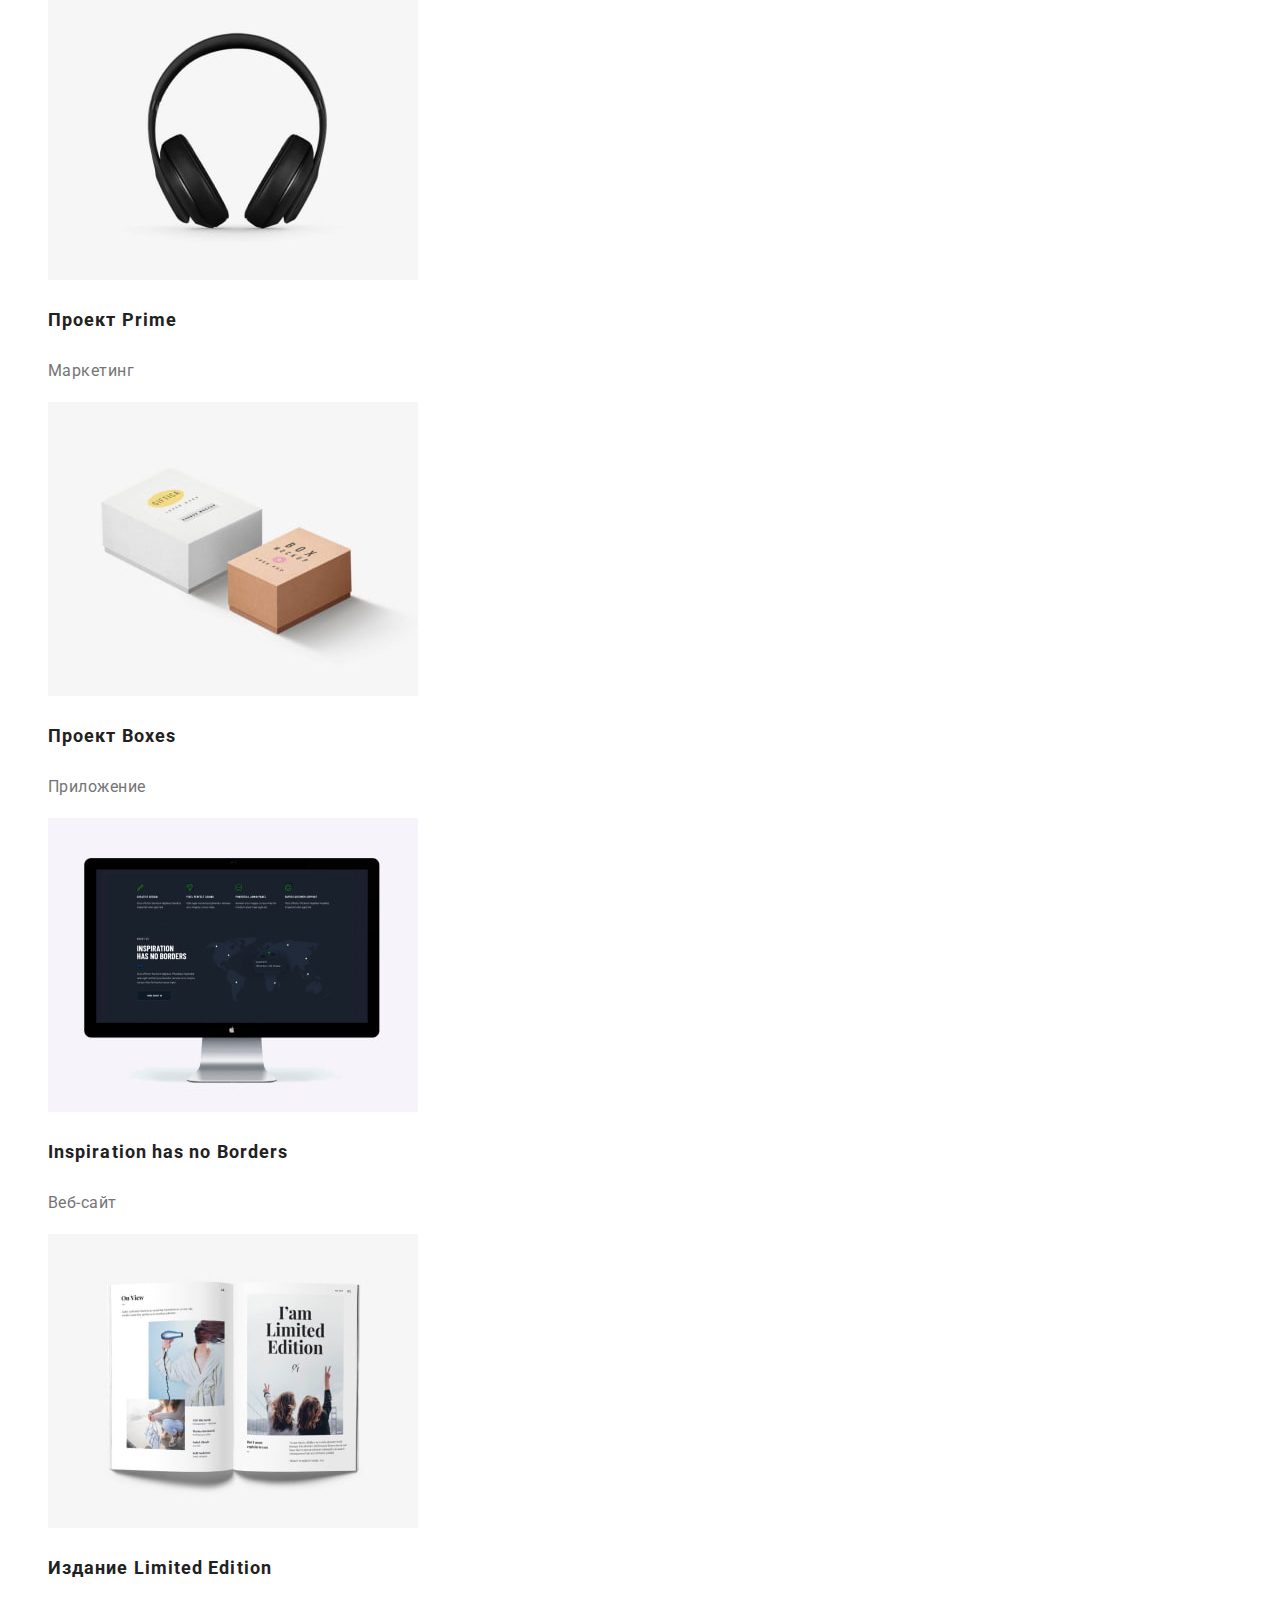
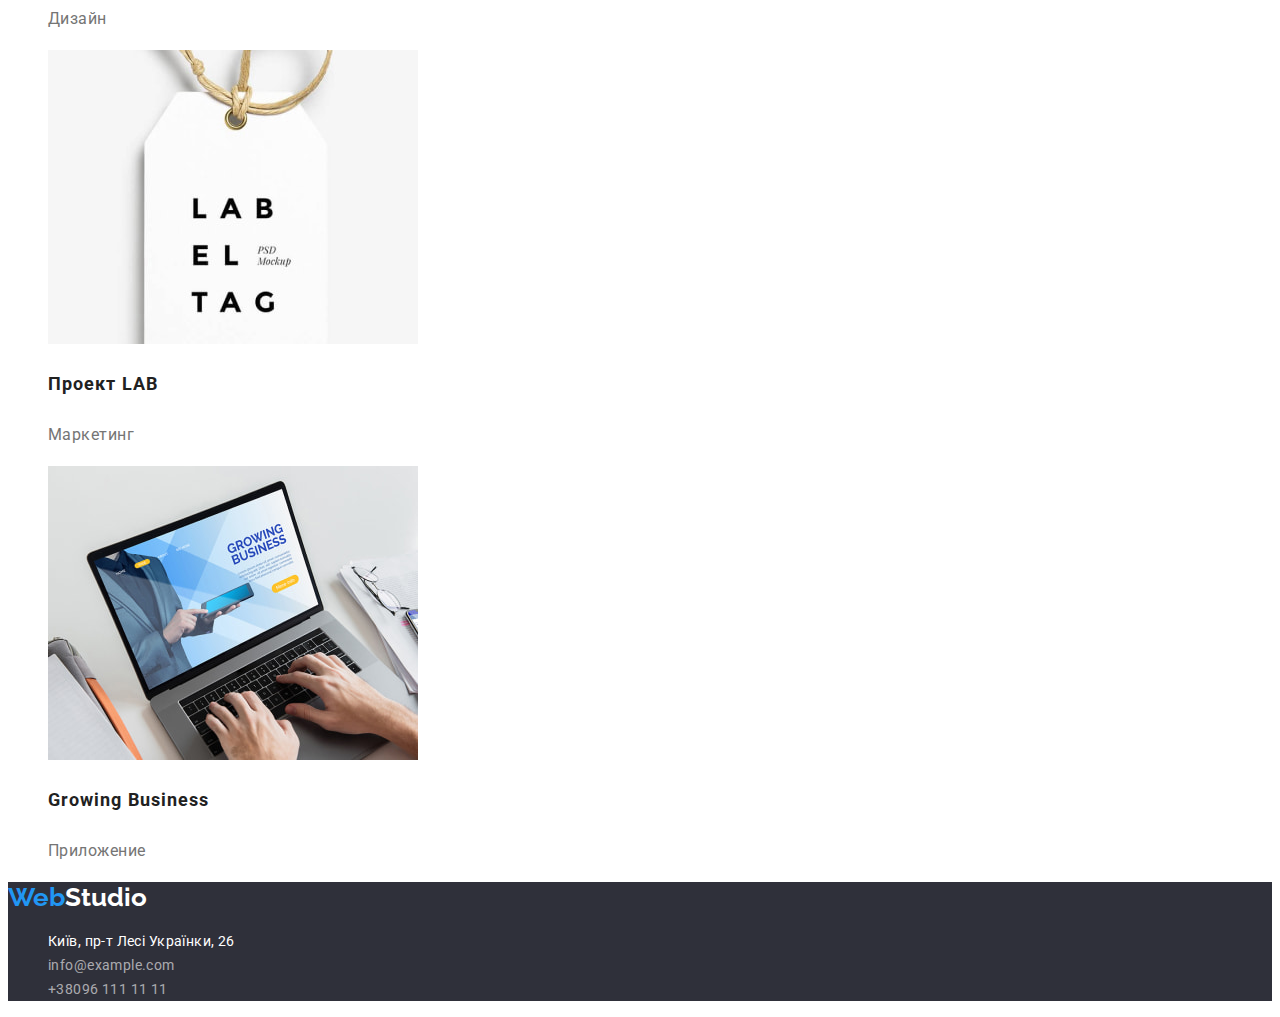
==== commit 82930a1a: "correct stile" ====
--- a/portfolio.html
+++ b/portfolio.html
@@ -5,39 +5,48 @@
     <meta http-equiv="X-UA-Compatible" content="IE=edge" />
     <meta name="viewport" content="width=device-width, initial-scale=1.0" />
     <title>portfolio</title>
+    <link rel="preconnect" href="https://fonts.googleapis.com" />
+    <link rel="preconnect" href="https://fonts.gstatic.com" crossorigin />
+    <link
+      href="https://fonts.googleapis.com/css2?family=Raleway:wght@700&family=Roboto:wght@400;500;700;900&display=swap"
+      rel="stylesheet"
+    />
     <link rel="stylesheet" href="css/style.css" />
   </head>
   <body>
     <header>
       <nav>
-        <a class="link logo" href="#">Web
-          <span class="logo dark">Studio</span>
+        <a class="link logo" href="#"
+          >Web<span class="logo dark">Studio</span>
         </a>
         <ul>
           <li class="list">
-            <a class="link" href="./index.html">Студия</a>
+            <a class="nav-link link" href="./index.html">Студия</a>
           </li>
           <li class="list">
-            <a class="link" href="#">Портфолио</a>
+            <a class="nav-link current link" href="#">Портфолио</a>
           </li>
           <li class="list">
-            <a class="link" href="#">Контакты</a>
+            <a class="nav-link link" href="#">Контакты</a>
           </li>
         </ul>
       </nav>
       <ul class="list">
         <li>
-          <a class="link item" href="mailto:info@devstudio.com"
-            >info@devstudio.com</a>
+          <a class="contact-link link" href="mailto:info@devstudio.com"
+            >info@devstudio.com</a
+          >
         </li>
         <li>
-          <a class="link item" href="tel:+380961111111">+38096 111 11 11</a>
+          <a class="contact-link link" href="tel:+380961111111"
+            >+38096 111 11 11</a
+          >
         </li>
       </ul>
     </header>
     <main>
       <section>
-        <h2 class="visually-hidden">Навигация</h2>
+        <h1 class="visually-hidden">Навигация</h1>
         <ul class="list">
           <li>
             <button class="button selection" type="button">Все</button>
@@ -62,78 +71,78 @@
           <li>
             <a class="link">
               <img src="./img/tehnockyak.jpg" alt="технокряк" />
-              <h3>Технокряк</h3>
-              <p class="item">Веб-сайт</p>
+              <h3 class="project">Технокряк</h3>
+              <p class="project-descript">Веб-сайт</p>
             </a>
           </li>
           <li>
             <a class="link">
               <img src="./img/poster.jpg" alt="дизайн постеров" />
-              <h3>Постер New Orlean vs Golden Star</h3>
-              <p class="item">Дизайн</p>
+              <h3 class="project">Постер New Orlean vs Golden Star</h3>
+              <p class="project-descript">Дизайн</p>
             </a>
           </li>
           <li>
             <a class="link">
               <img src="./img/seafood.jpg" alt="приложение для ресторана" />
-              <h3>Ресторан Seafood</h3>
-              <p class="item">Приложение</p>
+              <h3 class="project">Ресторан Seafood</h3>
+              <p class="project-descript">Приложение</p>
             </a>
           </li>
           <li>
             <a class="link">
               <img src="./img/prime.jpg" alt="маркетинг проект prime" />
-              <h3>Проект Prime</h3>
-              <p class="item">Маркетинг</p>
+              <h3 class="project">Проект Prime</h3>
+              <p class="project-descript">Маркетинг</p>
             </a>
           </li>
           <li>
             <a class="link">
               <img src="./img/boxes.jpg" alt="коробочные приложения" />
-              <h3>Проект Boxes</h3>
-              <p class="item">Приложение</p>
+              <h3 class="project">Проект Boxes</h3>
+              <p class="project-descript">Приложение</p>
             </a>
           </li>
           <li>
             <a class="link">
               <img src="./img/web-sate.jpg" alt="Веб-сайт" />
-              <h3>Inspiration has no Borders</h3>
-              <p class="item">Веб-сайт</p>
+              <h3 class="project">Inspiration has no Borders</h3>
+              <p class="project-descript">Веб-сайт</p>
             </a>
           </li>
           <li>
             <a class="link">
               <img src="./img/limited_edition.jpg" alt="Дизайн издания" />
-              <h3>Издание Limited Edition</h3>
-              <p class="item">Дизайн</p>
+              <h3 class="project">Издание Limited Edition</h3>
+              <p class="project-descript">Дизайн</p>
             </a>
           </li>
           <li>
             <a class="link">
               <img src="./img/lab.jpg" alt="маркетинговіе пректы" />
-              <h3>Проект LAB</h3>
-              <p class="item">Маркетинг</p>
+              <h3 class="project">Проект LAB</h3>
+              <p class="project-descript">Маркетинг</p>
             </a>
           </li>
           <li>
             <a class="link">
               <img src="./img/business.jpg" alt="приложения для бизнесса" />
-              <h3>Growing Business</h3>
-              <p class="item">Приложение</p>
+              <h3 class="project">Growing Business</h3>
+              <p class="project-descript">Приложение</p>
             </a>
           </li>
         </ul>
       </section>
     </main>
     <footer class="footer">
-      <a class="link logo" href="#">Web
-        <span class="logo light">Studio</span>
+      <a class="link logo" href="#"
+        >Web<span class="logo light">Studio</span>
       </a>
-      <address>
+      <address class="address">
         <ul class="list">
           <li>
             <a
-              class="link address"
+              class="address-link accent link"
               href="https://goo.gl/maps/NY9jB76HG3i3NCJy5"
               rel="noreferrer noopener nofollow"
               target="_blank"
@@ -141,13 +150,17 @@
             </a>
           </li>
           <li>
-            <a class="link address" href="mailto:info@example.com">info@example.com </a>
+            <a class="address-link link" href="mailto:info@example.com"
+              >info@example.com
+            </a>
           </li>
           <li>
-            <a class="link address" href="tel:+380991111111">+38096 111 11 11 </a>
+            <a class="address-link link" href="tel:+380991111111"
+              >+38096 111 11 11
+            </a>
           </li>
         </ul>
       </address>
     </footer>
   </body>
-</html>
+</html>--- a/css/style.css
+++ b/css/style.css
@@ -1,416 +1,49 @@
-/*! normalize.css v8.0.1 | MIT License | github.com/necolas/normalize.css */
-
-/* Document
-   ========================================================================== */
-
-/**
- * 1. Correct the line height in all browsers.
- * 2. Prevent adjustments of font size after orientation changes in iOS.
- */
-
-html {
-  line-height: 1.15;
-  /* 1 */
-  -webkit-text-size-adjust: 100%;
-  /* 2 */
-}
-
-/* Sections
-   ========================================================================== */
-
-/**
- * Remove the margin in all browsers.
- */
-
-body {
-  margin: 0;
-}
-
-/**
- * Render the `main` element consistently in IE.
- */
-
-main {
-  display: block;
-}
-
-/**
- * Correct the font size and margin on `h1` elements within `section` and
- * `article` contexts in Chrome, Firefox, and Safari.
- */
-
-h1 {
-  font-size: 2em;
-  margin: 0.67em 0;
-}
-
-/* Grouping content
-   ========================================================================== */
-
-/**
- * 1. Add the correct box sizing in Firefox.
- * 2. Show the overflow in Edge and IE.
- */
-
-hr {
-  box-sizing: content-box;
-  /* 1 */
-  height: 0;
-  /* 1 */
-  overflow: visible;
-  /* 2 */
-}
-
-/**
- * 1. Correct the inheritance and scaling of font size in all browsers.
- * 2. Correct the odd `em` font sizing in all browsers.
- */
-
-pre {
-  font-family: monospace, monospace;
-  /* 1 */
-  font-size: 1em;
-  /* 2 */
-}
-
-/* Text-level semantics
-   ========================================================================== */
-
-/**
- * Remove the gray background on active links in IE 10.
- */
-
-a {
-  background-color: transparent;
-}
-
-/**
- * 1. Remove the bottom border in Chrome 57-
- * 2. Add the correct text decoration in Chrome, Edge, IE, Opera, and Safari.
- */
-
-abbr[title] {
-  border-bottom: none;
-  /* 1 */
-  text-decoration: underline;
-  /* 2 */
-  text-decoration: underline dotted;
-  /* 2 */
-}
-
-/**
- * Add the correct font weight in Chrome, Edge, and Safari.
- */
-
-b,
-strong {
-  font-weight: bolder;
-}
-
-/**
- * 1. Correct the inheritance and scaling of font size in all browsers.
- * 2. Correct the odd `em` font sizing in all browsers.
- */
-
-code,
-kbd,
-samp {
-  font-family: monospace, monospace;
-  /* 1 */
-  font-size: 1em;
-  /* 2 */
-}
-
-/**
- * Add the correct font size in all browsers.
- */
-
-small {
-  font-size: 80%;
-}
-
-/**
- * Prevent `sub` and `sup` elements from affecting the line height in
- * all browsers.
- */
-
-sub,
-sup {
-  font-size: 75%;
-  line-height: 0;
-  position: relative;
-  vertical-align: baseline;
-}
-
-sub {
-  bottom: -0.25em;
-}
-
-sup {
-  top: -0.5em;
-}
-
-/* Embedded content
-   ========================================================================== */
-
-/**
- * Remove the border on images inside links in IE 10.
- */
-
-img {
-  border-style: none;
-}
-
-/* Forms
-   ========================================================================== */
-
-/**
- * 1. Change the font styles in all browsers.
- * 2. Remove the margin in Firefox and Safari.
- */
-
-button,
-input,
-optgroup,
-select,
-textarea {
-  font-family: inherit;
-  /* 1 */
-  font-size: 100%;
-  /* 1 */
-  line-height: 1.15;
-  /* 1 */
-  margin: 0;
-  /* 2 */
-}
-
-/**
- * Show the overflow in IE.
- * 1. Show the overflow in Edge.
- */
-
-button,
-input {
-  /* 1 */
-  overflow: visible;
-}
-
-/**
- * Remove the inheritance of text transform in Edge, Firefox, and IE.
- * 1. Remove the inheritance of text transform in Firefox.
- */
-
-button,
-select {
-  /* 1 */
-  text-transform: none;
-}
-
-/**
- * Correct the inability to style clickable types in iOS and Safari.
- */
-
-button,
-[type="button"],
-[type="reset"],
-[type="submit"] {
-  -webkit-appearance: button;
-}
-
-/**
- * Remove the inner border and padding in Firefox.
- */
-
-button::-moz-focus-inner,
-[type="button"]::-moz-focus-inner,
-[type="reset"]::-moz-focus-inner,
-[type="submit"]::-moz-focus-inner {
-  border-style: none;
-  padding: 0;
-}
-
-/**
- * Restore the focus styles unset by the previous rule.
- */
-
-button:-moz-focusring,
-[type="button"]:-moz-focusring,
-[type="reset"]:-moz-focusring,
-[type="submit"]:-moz-focusring {
-  outline: 1px dotted ButtonText;
-}
-
-/**
- * Correct the padding in Firefox.
- */
-
-fieldset {
-  padding: 0.35em 0.75em 0.625em;
-}
-
-/**
- * 1. Correct the text wrapping in Edge and IE.
- * 2. Correct the color inheritance from `fieldset` elements in IE.
- * 3. Remove the padding so developers are not caught out when they zero out
- *    `fieldset` elements in all browsers.
- */
-
-legend {
-  box-sizing: border-box;
-  /* 1 */
-  color: inherit;
-  /* 2 */
-  display: table;
-  /* 1 */
-  max-width: 100%;
-  /* 1 */
-  padding: 0;
-  /* 3 */
-  white-space: normal;
-  /* 1 */
-}
-
-/**
- * Add the correct vertical alignment in Chrome, Firefox, and Opera.
- */
-
-progress {
-  vertical-align: baseline;
-}
-
-/**
- * Remove the default vertical scrollbar in IE 10+.
- */
-
-textarea {
-  overflow: auto;
-}
-
-/**
- * 1. Add the correct box sizing in IE 10.
- * 2. Remove the padding in IE 10.
- */
-
-[type="checkbox"],
-[type="radio"] {
-  box-sizing: border-box;
-  /* 1 */
-  padding: 0;
-  /* 2 */
-}
-
-/**
- * Correct the cursor style of increment and decrement buttons in Chrome.
- */
-
-[type="number"]::-webkit-inner-spin-button,
-[type="number"]::-webkit-outer-spin-button {
-  height: auto;
-}
-
-/**
- * 1. Correct the odd appearance in Chrome and Safari.
- * 2. Correct the outline style in Safari.
- */
-
-[type="search"] {
-  -webkit-appearance: textfield;
-  /* 1 */
-  outline-offset: -2px;
-  /* 2 */
-}
-
-/**
- * Remove the inner padding in Chrome and Safari on macOS.
- */
-
-[type="search"]::-webkit-search-decoration {
-  -webkit-appearance: none;
-}
-
-/**
- * 1. Correct the inability to style clickable types in iOS and Safari.
- * 2. Change font properties to `inherit` in Safari.
- */
-
-::-webkit-file-upload-button {
-  -webkit-appearance: button;
-  /* 1 */
-  font: inherit;
-  /* 2 */
-}
-
-/* Interactive
-   ========================================================================== */
-
-/*
- * Add the correct display in Edge, IE 10+, and Firefox.
- */
-
-details {
-  display: block;
-}
-
-/*
- * Add the correct display in all browsers.
- */
-
-summary {
-  display: list-item;
-}
-
-/* Misc
-   ========================================================================== */
-
-/**
- * Add the correct display in IE 10+.
- */
-
-template {
-  display: none;
-}
-[hidden] {
-  display: none;
-}
-/**
- * Add the correct display in IE 10.
- */
 :root {
-  --font-family: "Roboto", sans-serif;
-  --secondary-font:"Raleway";
+  --main-family: "Roboto", sans-serif;
+  --secondary-font: "Raleway", sans-serif;
   --color-blue: #2196f3;
+  --hover-blue: #188ce8;
   --text-color-gray: #757575;
   --text-color-black: #212121;
   --decoration-color-black: #000000;
   --decoration-color-white: #ffffff;
   --background-color-dark: #2f303a;
   --background-color-light: #f5f4fa;
+  --address-text-color: rgba(255, 255, 255, 0.6);
 }
 body {
-  font-family:var(--font-family);
+  font-family: var(--main-family);
   color: var(--text-color-black);
-  font-weight: 400;
-  line-height: 1.4;
-  letter-spacing: 0.03em;
-  font-style: normal;
 }
 .link {
   text-decoration: none;
-  color: inherit;
-  font-weight: 500;
-  color: var(--text-color-black);
 }
 .link:hover {
   color: var(--color-blue);
 }
+.nav-link {
+  color: var(--text-color-black);
+  font-weight: 500;
+  font-size: 14px;
+  line-height: calc(16 / 14);
+  letter-spacing: 0.02em;
+}
+.nav-link.current {
+  color: var(--color-blue);
+}
+.contact-link {
+  font-weight: 500;
+  font-size: 14px;
+  line-height: calc(16 / 14);
+  letter-spacing: 0.02em;
+  color: var(--text-color-gray);
+}
 .logo {
-  font-family:var(--secondary-font);
+  font-family: var(--secondary-font);
   font-weight: 700;
   font-size: 26px;
-  line-height: 1.19;
+  line-height: calc(31 / 26);
   color: var(--color-blue);
-  text-align: left;
-  display: flex;
 }
 .dark {
   color: var(--decoration-color-black);
@@ -424,61 +57,89 @@
 .list {
   list-style-type: none;
 }
-.item {
-  font-size: 16px;
-  line-height:2;
+.collection-deskript {
   color: var(--text-color-gray);
+  font-size: 14px;
+  line-height: calc(24 / 14);
+  letter-spacing: 0.03em;
 }
 .hero {
-  background: var(--background-color-dark);
+  background-color: var(--background-color-dark);
   color: var(--decoration-color-white);
+  text-align: center;
+}
+.hero-title {
   font-weight: 900;
   font-size: 44px;
   letter-spacing: 0.06em;
+  line-height: calc(60 / 44);
   text-transform: uppercase;
-  text-align: center;
 }
 .button {
   background-color: var(--color-blue);
   color: var(--decoration-color-white);
+  font-family: inherit;
+  font-weight: 700;
+  font-size: 16px;
+  line-height: calc(30 / 16);
+  letter-spacing: 00.06em;
   border-radius: 4px;
   border: none;
   cursor: pointer;
 }
 button:hover {
-  background-color: var(--color-blue);
+  background-color: var(--hover-blue);
   color: var(--decoration-color-white);
-  -webkit-transform: scale(1.3);
-  transform: scale(1.3);
 }
 .selection {
   background-color: var(--background-color-light);
   color: var(--text-color-black);
   font-weight: 500;
   font-size: 16px;
-  line-height: 1.62;
+  line-height: calc(26 / 16);
+  letter-spacing: 0.03em;
 }
-.colection {
+.collection-title {
   font-weight: 700;
+  font-size: 14px;
+  line-height: calc(16 / 14);
+  letter-spacing: 0.03em;
   color: var(--text-color-black);
   text-transform: uppercase;
+}
+.project {
+  font-weight: 700;
+  font-size: 18px;
+  line-height: calc(36 / 18);
+  letter-spacing: 0.06em;
+  color: var(--text-color-black);
+}
+.project-descript {
+  font-size: 16px;
+  line-height: calc(30 / 16);
+  letter-spacing: 0.03em;
+  color: var(--text-color-gray);
 }
 .title {
   font-weight: 500;
   font-size: 16px;
   line-height: 1.18;
   color: var(--decoration-color-black);
+  text-align: center;
+  letter-spacing: 0.03em;
 }
 .text {
-  color: var(--text-color-grey);
-  font-weight: 400;
+  color: var(--text-color-gray);
   font-size: 16px;
   line-height: 1.18;
+  text-align: center;
+  letter-spacing: 0.03em;
 }
 .topic {
   font-weight: 700;
   font-size: 36px;
   line-height: 1.16;
+  letter-spacing: 0.03em;
 }
 .tim {
   background-color: var(--background-color-light);
@@ -499,8 +160,14 @@
   background: var(--background-color-dark);
 }
 .address {
+  font-style: normal;
+}
+.address-link {
+  color: var(--address-text-color);
+  font-size: 14px;
+  line-height: calc(24 / 14);
+  letter-spacing: 0.03em;
+}
+.accent {
   color: var(--decoration-color-white);
-  font-weight: 400;
-  font-style: normal;
-  line-height: 1.71;
 }